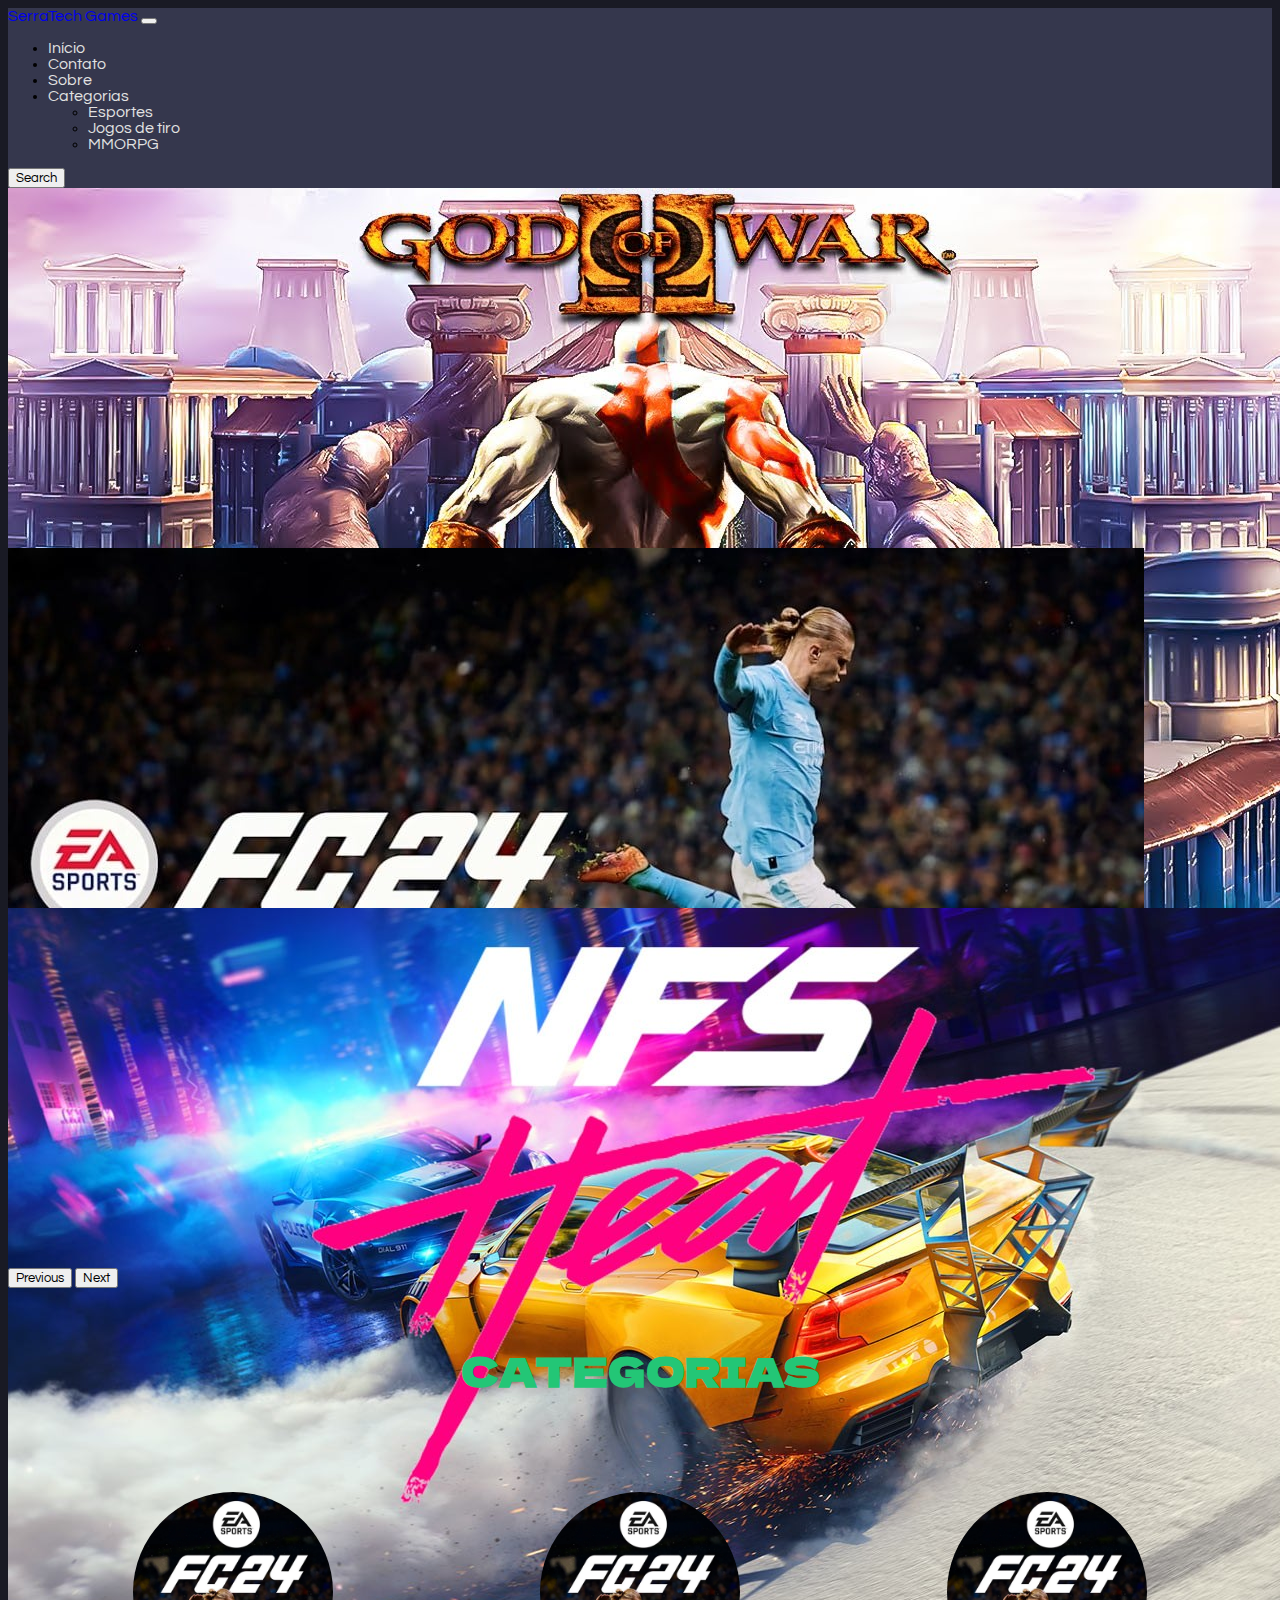
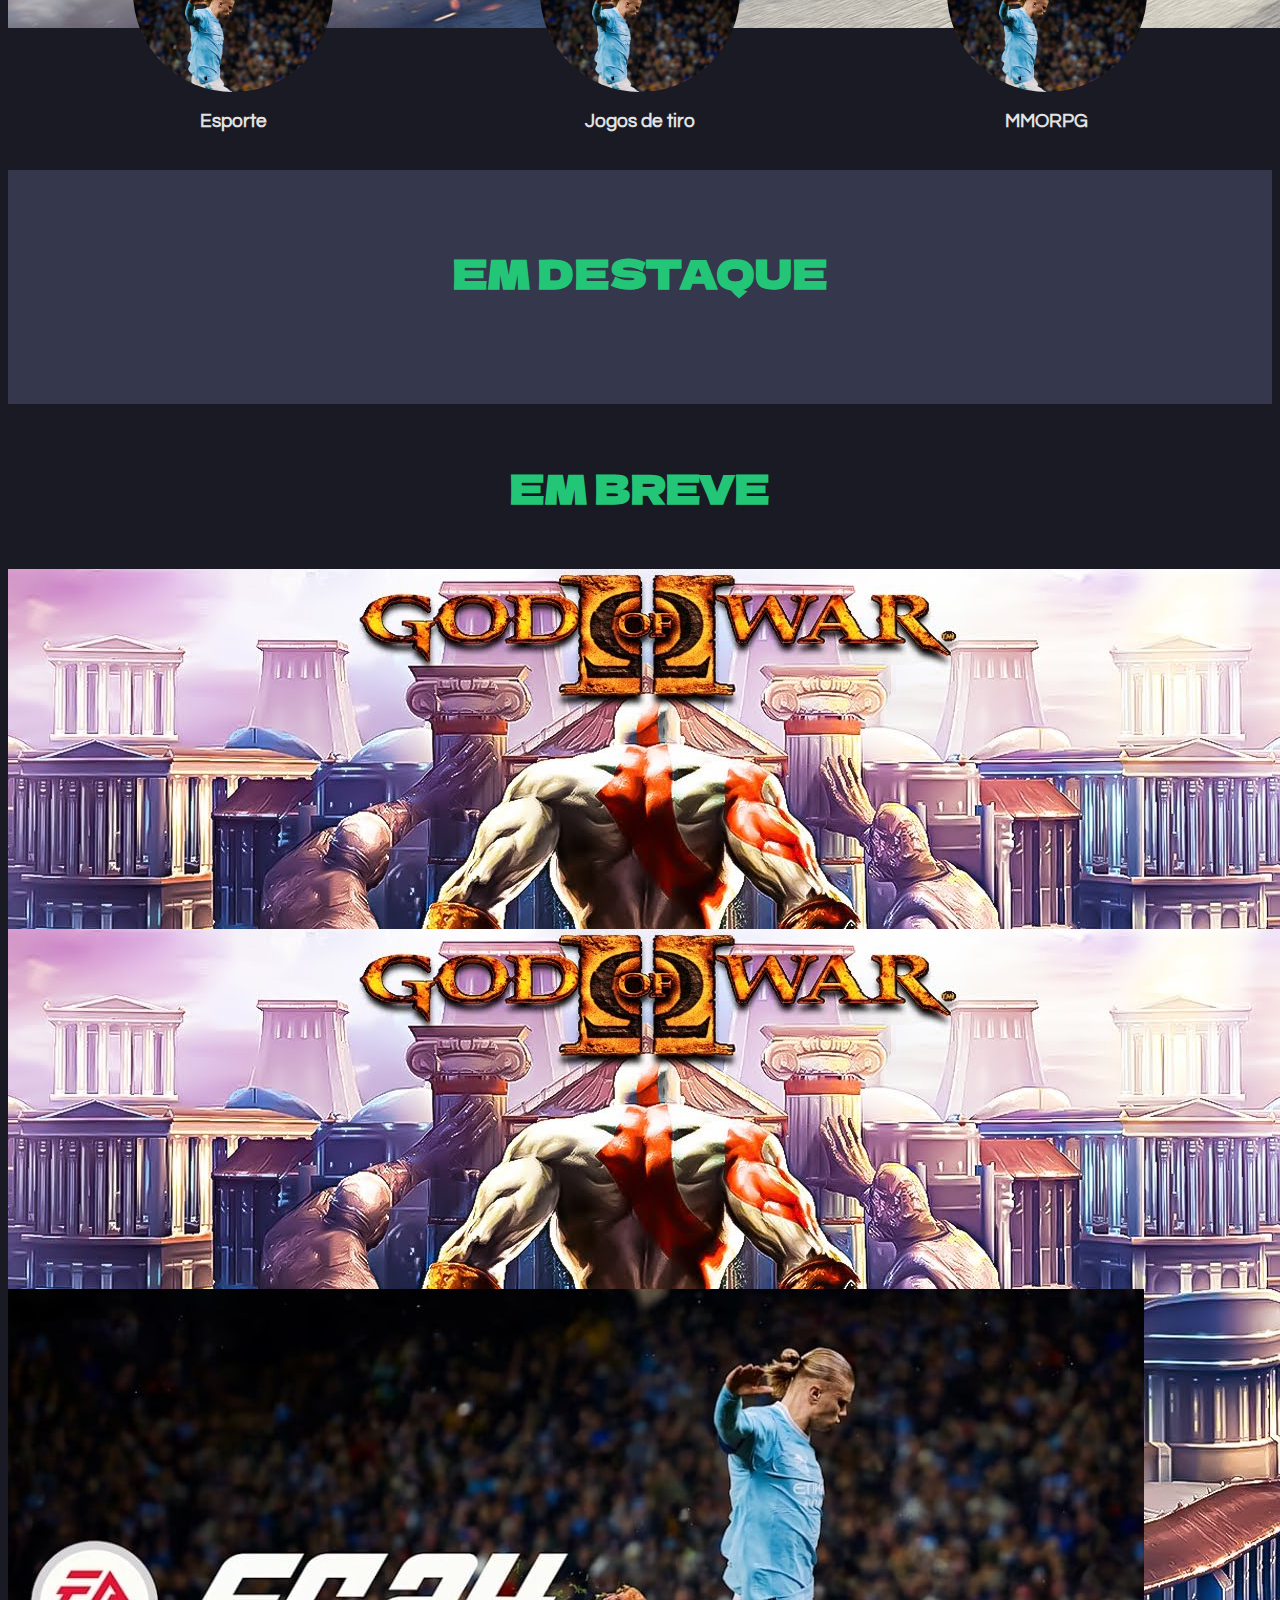
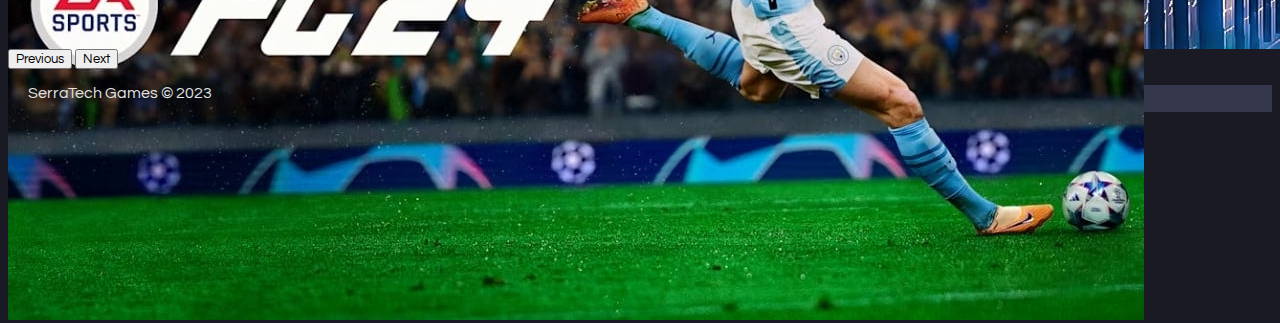
==== index.html @ 60a3d914 "fix: carousel página inicial funcionando" ====
<!DOCTYPE html>
<html lang="en">
  <head>
    <meta charset="utf-8" />
    <meta name="viewport" content="width=device-width, initial-scale=1" />
    <title>Jogo</title>
    <link
      href="https://cdn.jsdelivr.net/npm/bootstrap@5.3.2/dist/css/bootstrap.min.css"
      rel="stylesheet"
      integrity="sha384-T3c6CoIi6uLrA9TneNEoa7RxnatzjcDSCmG1MXxSR1GAsXEV/Dwwykc2MPK8M2HN"
      crossorigin="anonymous"
    />
    <link rel="preconnect" href="https://fonts.googleapis.com" />
    <link rel="preconnect" href="https://fonts.gstatic.com" crossorigin />
    <link
      href="https://fonts.googleapis.com/css2?family=Dela+Gothic+One&family=Questrial&display=swap"
      rel="stylesheet"
    />
    <link rel="stylesheet" href="css/style.css" />
  </head>
  <body>
    <nav class="navbar navbar-expand-lg">
      <div class="container-fluid">
        <a class="navbar-brand" href="index.html">SerraTech Games</a>
        <button
          class="navbar-toggler"
          type="button"
          data-bs-toggle="collapse"
          data-bs-target="#navbarSupportedContent"
          aria-controls="navbarSupportedContent"
          aria-expanded="false"
          aria-label="Toggle navigation"
        >
          <span class="navbar-toggler-icon"></span>
        </button>
        <div class="collapse navbar-collapse" id="navbarSupportedContent">
          <ul class="navbar-nav me-auto mb-2 mb-lg-0">
            <li class="nav-item">
              <a class="nav-link active" aria-current="page" href="index.html"
                >Início</a
              >
            </li>
            <li class="nav-item">
              <a class="nav-link" href="contato.html">Contato</a>
            </li>
            <li class="nav-item">
              <a class="nav-link" href="sobrenos.html">Sobre</a>
            </li>
            <li class="nav-item dropdown">
              <a
                class="nav-link dropdown-toggle"
                href="#"
                role="button"
                data-bs-toggle="dropdown"
                aria-expanded="false"
              >
                Categorias
              </a>
              <ul class="dropdown-menu">
                <li>
                  <a class="dropdown-item" href="esporte.html">Esportes</a>
                </li>
                <li>
                  <a class="dropdown-item" href="jogosdetiro.html"
                    >Jogos de tiro</a
                  >
                </li>
                <li><a class="dropdown-item" href="mmorpg.html">MMORPG</a></li>
              </ul>
            </li>
          </ul>
          <form class="d-flex">
            <button class="btn btn-outline-success" type="submit">
              Search
            </button>
          </form>
        </div>
      </div>
    </nav>

    <div id="carousel1" class="carousel slide">
      <div class="carousel-inner">
        <div class="carousel-item active">
          <img
            src="img/god-of-war-2-carrossel.jpg"
            class="d-block w-100"
            alt="..."
          />
        </div>
        <div class="carousel-item">
          <img src="img/fifa-carrossel.jpeg" class="d-block w-100" alt="..." />
        </div>
        <div class="carousel-item">
          <img src="img/nfs-carrossel.jpg" class="d-block w-100" alt="..." />
        </div>
      </div>
      <button
        class="carousel-control-prev"
        type="button"
        data-bs-target="#carousel1"
        data-bs-slide="prev"
      >
        <span class="carousel-control-prev-icon" aria-hidden="true"></span>
        <span class="visually-hidden">Previous</span>
      </button>
      <button
        class="carousel-control-next"
        type="button"
        data-bs-target="#carousel1"
        data-bs-slide="next"
      >
        <span class="carousel-control-next-icon" aria-hidden="true"></span>
        <span class="visually-hidden">Next</span>
      </button>
    </div>
    <section>
      <h2>Categorias</h2>
      <div id="categorias">
        <div class="categoria">
          <a href="esporte.html">
            <div class="img-categoria"></div>
            <h3>Esporte</h3>
          </a>
        </div>
        <div class="categoria">
          <a href="jogosdetiro.html">
            <div class="img-categoria"></div>
            <h3>Jogos de tiro</h3></a
          >
        </div>
        <div class="categoria">
          <a href="mmorpg.html">
            <div class="img-categoria"></div>
            <h3>MMORPG</h3></a
          >
        </div>
      </div>
    </section>
    <section id="destaques">
      <h2>Em destaque</h2>
      <div class="container text-center">
        <div class="row" id="destaques-container"></div>
      </div>
    </section>
    <section>
      <h2>Em breve</h2>
      <div id="carousel2" class="carousel slide">
        <div class="carousel-inner">
          <div class="carousel-item active">
            <img
              src="img/god-of-war-2-carrossel.jpg"
              class="d-block w-100"
              alt="..."
            />
          </div>
          <div class="carousel-item">
            <img
              src="img/god-of-war-2-carrossel.jpg"
              class="d-block w-100"
              alt="..."
            />
          </div>
          <div class="carousel-item">
            <img
              src="img/fifa-carrossel.jpeg"
              class="d-block w-100"
              alt="..."
            />
          </div>
        </div>
        <button
          class="carousel-control-prev"
          type="button"
          data-bs-target="#carousel2"
          data-bs-slide="prev"
        >
          <span class="carousel-control-prev-icon" aria-hidden="true"></span>
          <span class="visually-hidden">Previous</span>
        </button>
        <button
          class="carousel-control-next"
          type="button"
          data-bs-target="#carousel2"
          data-bs-slide="next"
        >
          <span class="carousel-control-next-icon" aria-hidden="true"></span>
          <span class="visually-hidden">Next</span>
        </button>
      </div>
    </section>
    <footer>
      <p>SerraTech Games © 2023</p>
    </footer>
    <script
      src="https://cdn.jsdelivr.net/npm/bootstrap@5.3.2/dist/js/bootstrap.bundle.min.js"
      integrity="sha384-C6RzsynM9kWDrMNeT87bh95OGNyZPhcTNXj1NW7RuBCsyN/o0jlpcV8Qyq46cDfL"
      crossorigin="anonymous"
    ></script>
    <script src="script.js"></script>
  </body>
</html>
---- css/style.css ----
:root {
  --cor1: #191a24;
  --cor2: #35374d;
  --cor3: #23c676;
  --cor4: #e2e2e2;
}

* {
  font-family: "Questrial", sans-serif;
}

a {
  text-decoration: none;
}

body {
  background-color: var(--cor1);
}

nav {
  background-color: var(--cor2);
}

#navbarSupportedContent ul li a {
  color: var(--cor4);
}

#navbarSupportedContent ul li a:hover {
  color: var(--cor3);
}

.dropdown-menu {
  background-color: var(--cor2);
}

.carousel-item {
  height: 40vh;
}

h2 {
  font-family: "Dela Gothic One", monospace;
  color: var(--cor3);
  text-align: center;
  font-size: 40px;
  padding: 20px;
  text-transform: uppercase;
}

#categorias {
  display: grid;
  grid-template-columns: repeat(
    auto-fit,
    minmax(300px, 1fr)
  ); /* Layout responsivo com Grid */
  gap: 20px;
  max-width: 1200px;
  margin: 0 auto;
  padding: 20px;
}

.categoria {
  text-align: center;
}

.categoria a {
  color: var(--cor4);
}

.img-categoria {
  width: 200px;
  height: 200px;
  border-radius: 50%;
  background-image: url(../img/fifa24.webp);
  background-size: cover;
  margin: 20px auto;
}

.image-container {
  width: 200px;
  height: 150px;
  overflow: hidden;
  display: flex;
  justify-content: center;
}

.image-container img {
  height: 100%;
}

#destaques {
  background-color: var(--cor2);
  padding: 20px 0 50px 0;
}

#destaques .container .row {
  display: flex;
  justify-content: center;
}

.game-container {
  background-color: var(--cor1);
  text-align: left;
  color: var(--cor4);
  max-width: min-content;
  margin: 20px;
  padding: 0;
  box-shadow: black 0 0 10px;
}

.game-container h3,
.game-container p {
  margin: 10px;
  font-size: 1em;
  color: var(--cor4);
  transition: ease 0.5s;
}

.game-container:hover.game-container p,
.game-container:hover.game-container h3 {
  color: var(--cor3);
}

footer {
  background-color: var(--cor2);
  color: var(--cor4);
  height: 3vh;
}

footer p {
  margin-left: 20px;
  text-align: left;
}
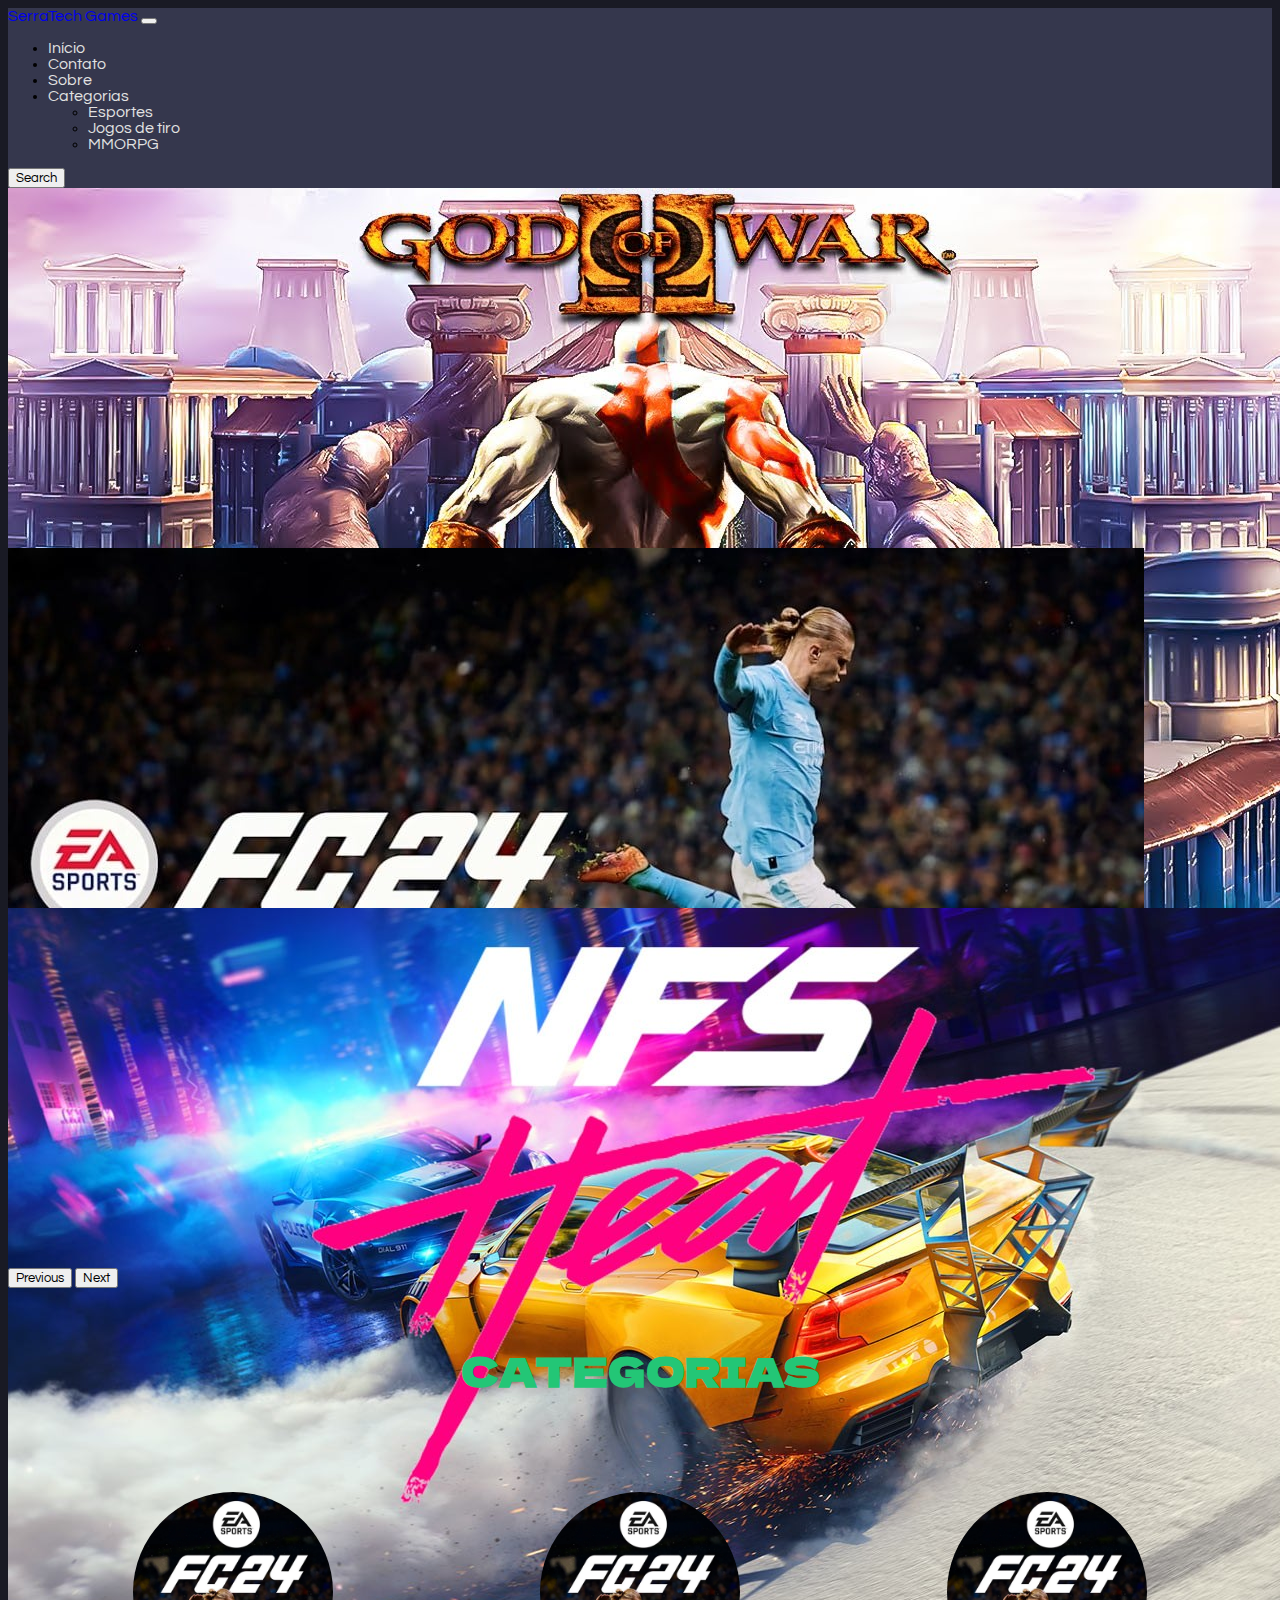
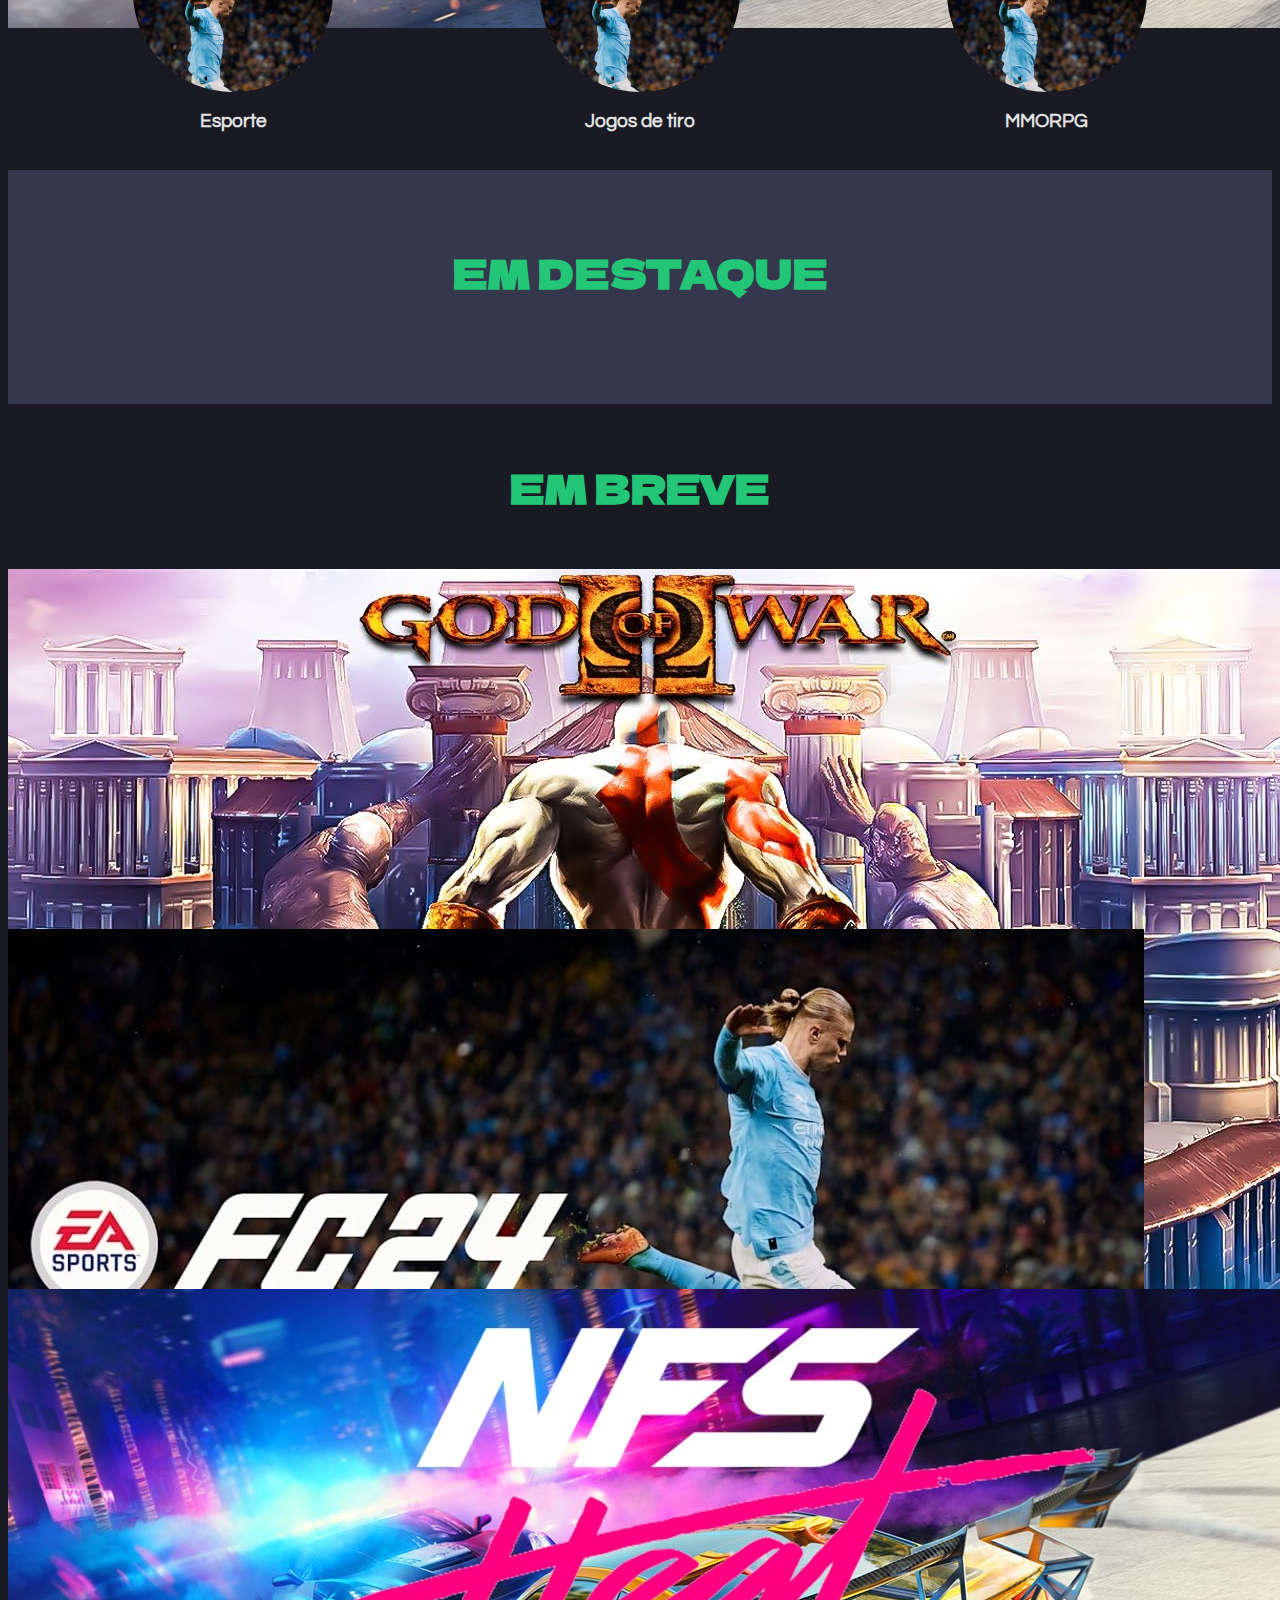
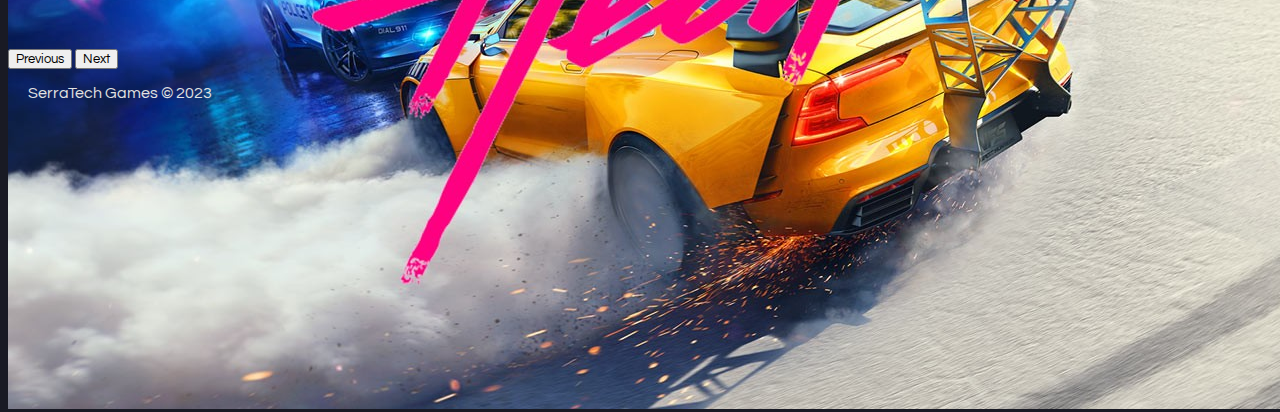
==== commit 36fbf31d: "Merge branch 'develop' of https://github.com/caiquelms/FrontEndGrupo4 into develop" ====
--- a/index.html
+++ b/index.html
@@ -154,18 +154,10 @@
             />
           </div>
           <div class="carousel-item">
-            <img
-              src="img/god-of-war-2-carrossel.jpg"
-              class="d-block w-100"
-              alt="..."
-            />
+            <img src="img/fifa-carrossel.jpeg" class="d-block w-100" alt="..." />
           </div>
           <div class="carousel-item">
-            <img
-              src="img/fifa-carrossel.jpeg"
-              class="d-block w-100"
-              alt="..."
-            />
+            <img src="img/nfs-carrossel.jpg" class="d-block w-100" alt="..." />
           </div>
         </div>
         <button
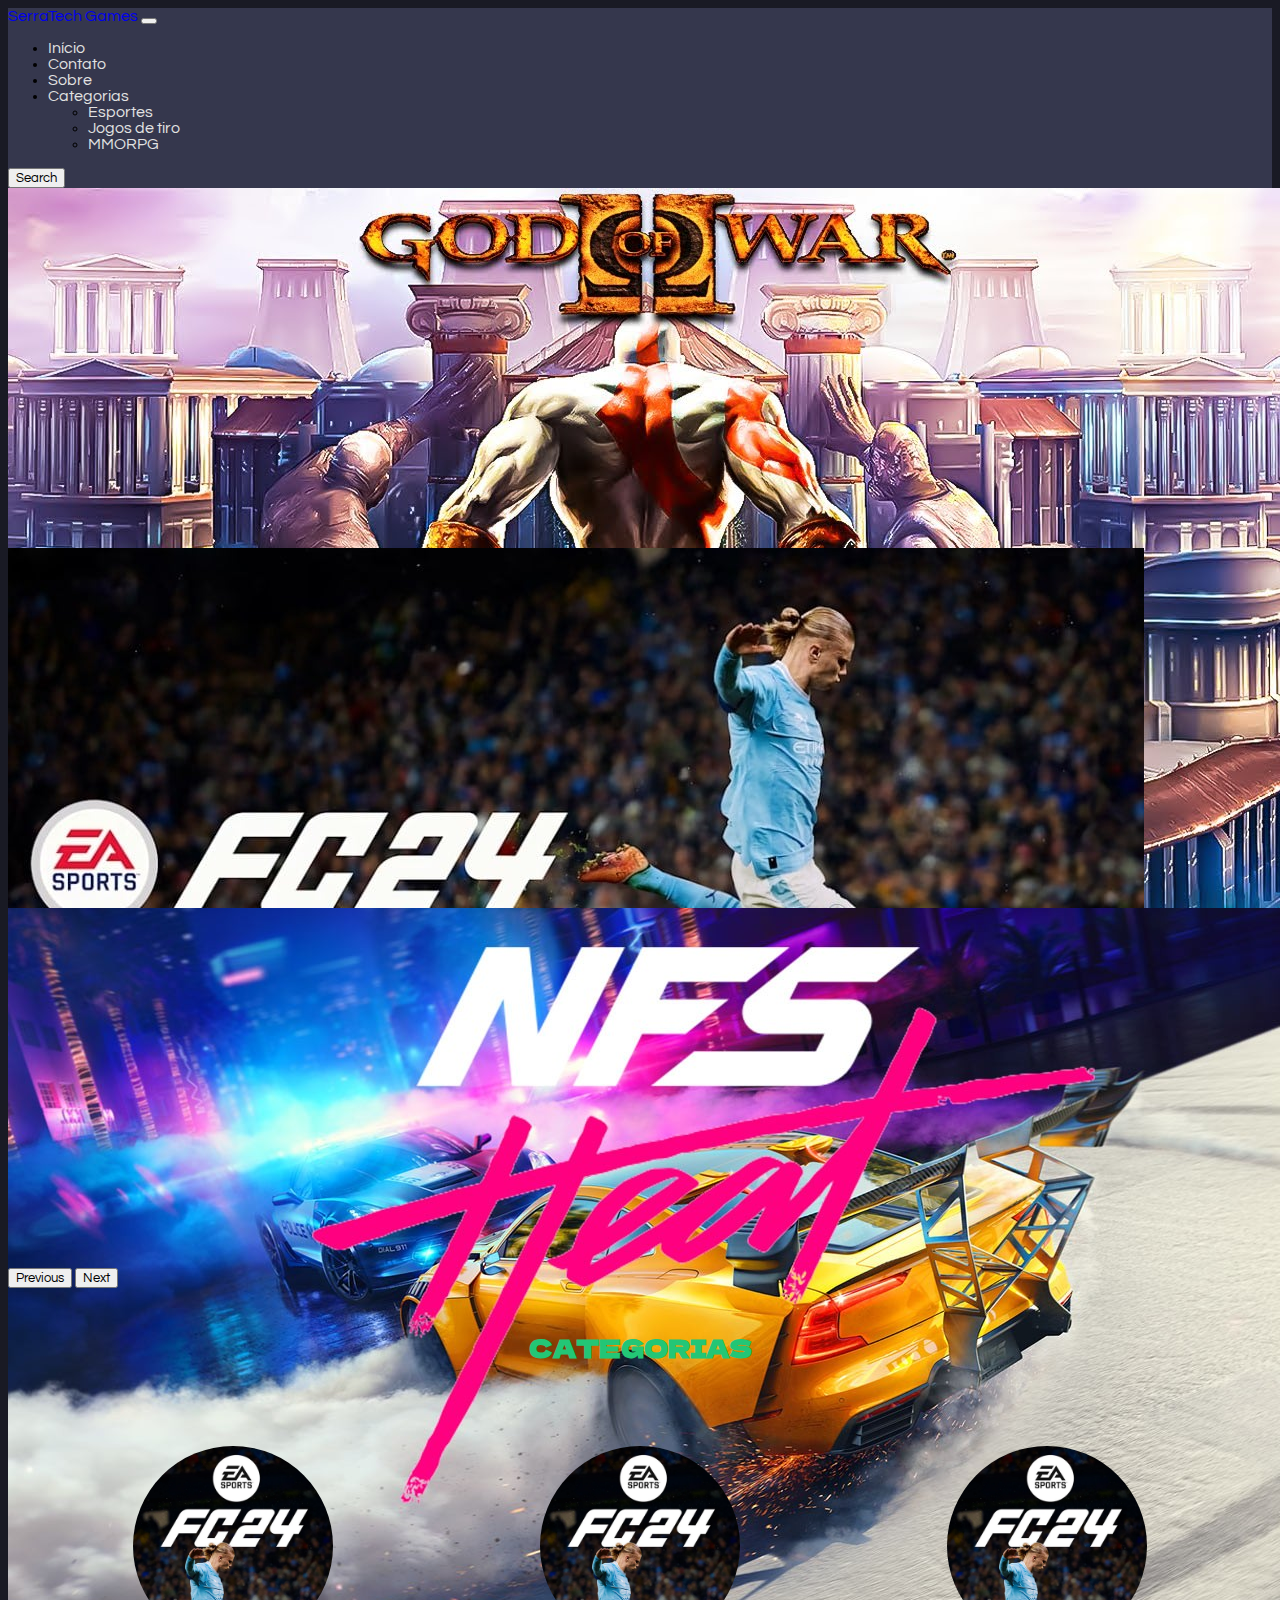
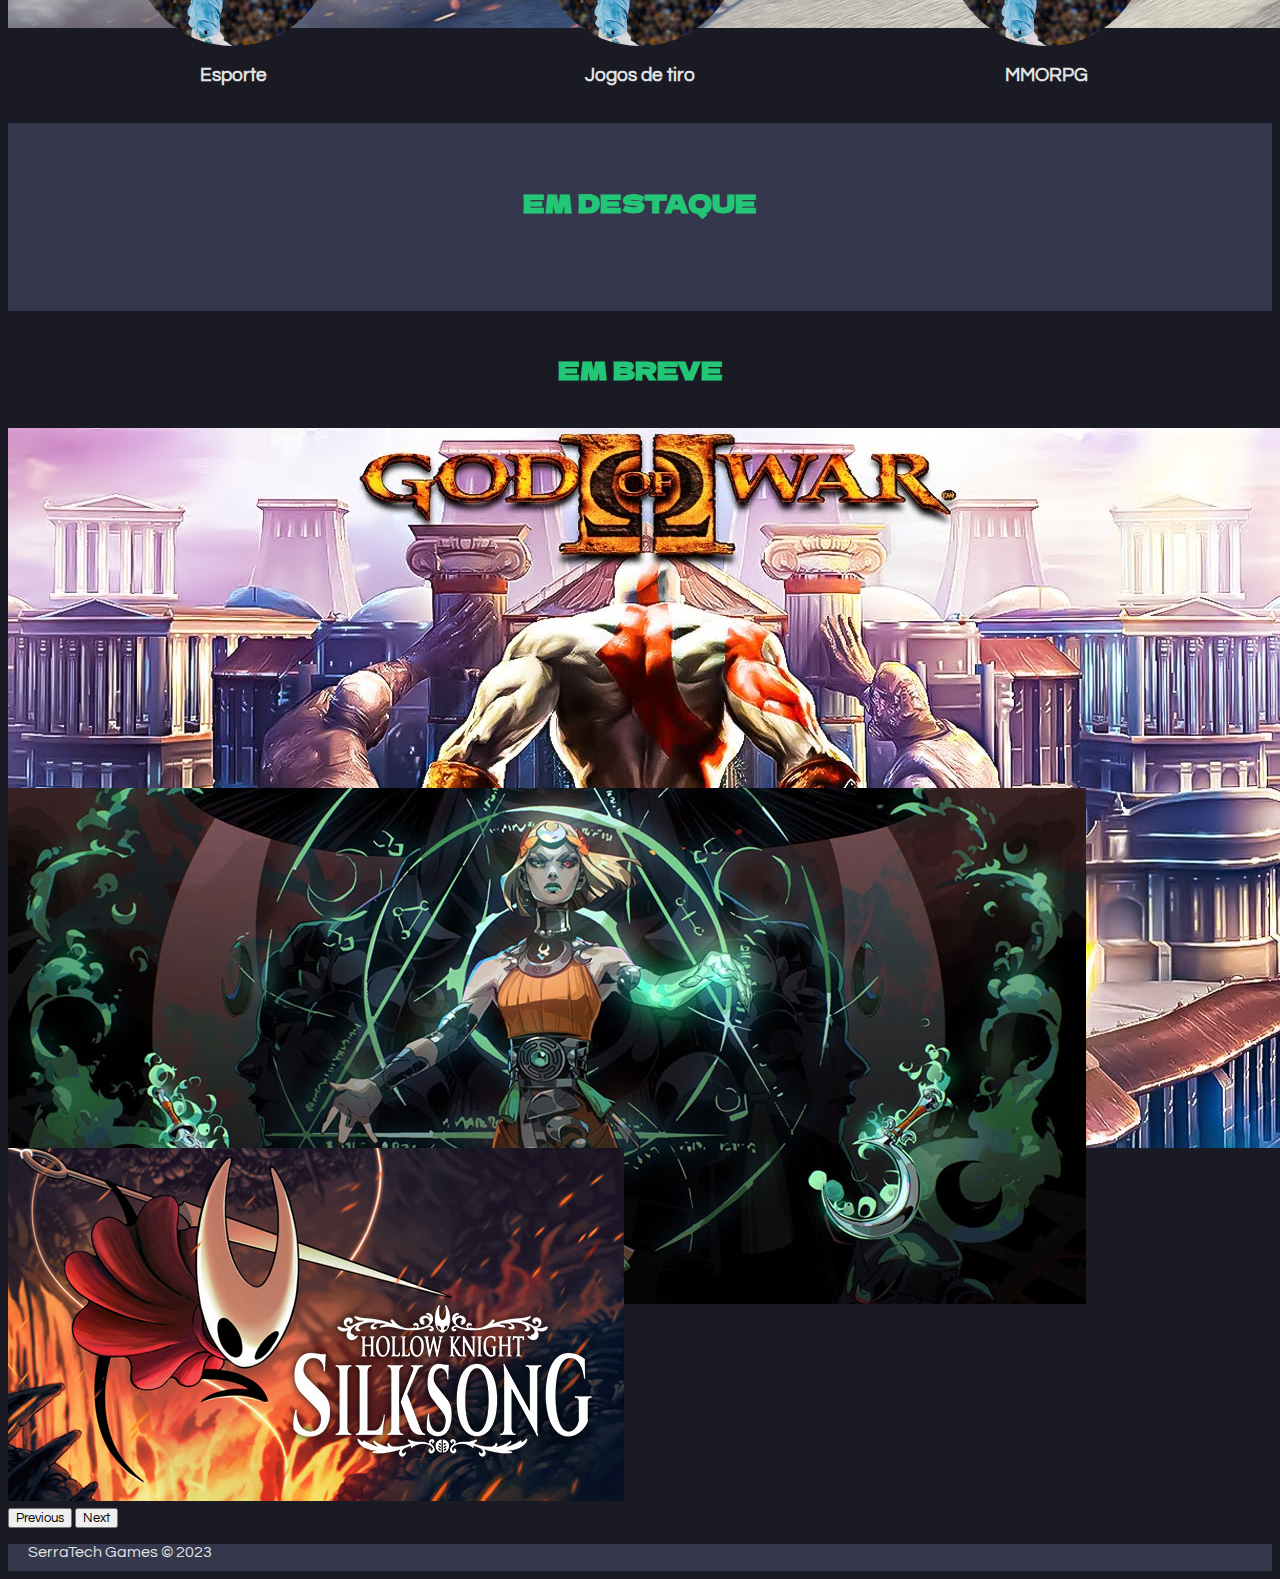
==== commit 7d2a911b: "Correções, organização do css e javascript categorias" ====
--- a/index.html
+++ b/index.html
@@ -17,6 +17,8 @@
       rel="stylesheet"
     />
     <link rel="stylesheet" href="css/style.css" />
+    <link rel="stylesheet" href="css/games.css">
+    <link rel="stylesheet" href="css/inicio.css" />
   </head>
   <body>
     <nav class="navbar navbar-expand-lg">
@@ -154,10 +156,10 @@
             />
           </div>
           <div class="carousel-item">
-            <img src="img/fifa-carrossel.jpeg" class="d-block w-100" alt="..." />
+            <img src="img/hades-2-banner.jpg" class="d-block w-100" alt="..." />
           </div>
           <div class="carousel-item">
-            <img src="img/nfs-carrossel.jpg" class="d-block w-100" alt="..." />
+            <img src="img/silksong-banner.jpg" class="d-block w-100" alt="..." />
           </div>
         </div>
         <button
--- a/css/style.css
+++ b/css/style.css
@@ -33,11 +33,7 @@
   background-color: var(--cor2);
 }
 
-.carousel-item {
-  height: 40vh;
-}
-
-h2 {
+h1 {
   font-family: "Dela Gothic One", monospace;
   color: var(--cor3);
   text-align: center;
@@ -46,78 +42,13 @@
   text-transform: uppercase;
 }
 
-#categorias {
-  display: grid;
-  grid-template-columns: repeat(
-    auto-fit,
-    minmax(300px, 1fr)
-  ); /* Layout responsivo com Grid */
-  gap: 20px;
-  max-width: 1200px;
-  margin: 0 auto;
+h2 {
+  font-family: "Dela Gothic One", monospace;
+  color: var(--cor3);
+  text-align: center;
+  font-size: 25px;
   padding: 20px;
-}
-
-.categoria {
-  text-align: center;
-}
-
-.categoria a {
-  color: var(--cor4);
-}
-
-.img-categoria {
-  width: 200px;
-  height: 200px;
-  border-radius: 50%;
-  background-image: url(../img/fifa24.webp);
-  background-size: cover;
-  margin: 20px auto;
-}
-
-.image-container {
-  width: 200px;
-  height: 150px;
-  overflow: hidden;
-  display: flex;
-  justify-content: center;
-}
-
-.image-container img {
-  height: 100%;
-}
-
-#destaques {
-  background-color: var(--cor2);
-  padding: 20px 0 50px 0;
-}
-
-#destaques .container .row {
-  display: flex;
-  justify-content: center;
-}
-
-.game-container {
-  background-color: var(--cor1);
-  text-align: left;
-  color: var(--cor4);
-  max-width: min-content;
-  margin: 20px;
-  padding: 0;
-  box-shadow: black 0 0 10px;
-}
-
-.game-container h3,
-.game-container p {
-  margin: 10px;
-  font-size: 1em;
-  color: var(--cor4);
-  transition: ease 0.5s;
-}
-
-.game-container:hover.game-container p,
-.game-container:hover.game-container h3 {
-  color: var(--cor3);
+  text-transform: uppercase;
 }
 
 footer {
--- a/css/games.css
+++ b/css/games.css
@@ -0,0 +1,52 @@
+:root {
+    --cor1: #191a24;
+    --cor2: #35374d;
+    --cor3: #23c676;
+    --cor4: #e2e2e2;
+  }
+  
+.image-container {
+    width: 200px;
+    height: 150px;
+    overflow: hidden;
+    display: flex;
+    justify-content: center;
+    align-items: center;
+  }
+  
+  .image-container img {
+    transition: ease .5s;
+    height: 100%;
+  }
+  
+  .row {
+    display: flex;
+    justify-content: center;
+  }
+  
+  .game-container {
+    background-color: var(--cor1);
+    text-align: left;
+    color: var(--cor4);
+    max-width: min-content;
+    margin: 20px;
+    padding: 0;
+    box-shadow: black 0 0 10px;
+  }
+  
+  .game-container h3,
+  .game-container p {
+    margin: 10px;
+    font-size: 1em;
+    color: var(--cor4);
+    transition: ease 0.5s;
+  }
+  
+  .game-container:hover.game-container p,
+  .game-container:hover.game-container h3 {
+    color: var(--cor3);
+  }
+
+  .image-container:hover img{
+    height: 120%;
+  }--- a/css/inicio.css
+++ b/css/inicio.css
@@ -0,0 +1,44 @@
+:root {
+  --cor1: #191a24;
+  --cor2: #35374d;
+  --cor3: #23c676;
+  --cor4: #e2e2e2;
+}
+
+.carousel-item {
+  height: 40vh;
+}
+
+#categorias {
+  display: grid;
+  grid-template-columns: repeat(
+    auto-fit,
+    minmax(300px, 1fr)
+  ); /* Layout responsivo com Grid */
+  gap: 20px;
+  max-width: 1200px;
+  margin: 0 auto;
+  padding: 20px;
+}
+
+.categoria {
+  text-align: center;
+}
+
+.categoria a {
+  color: var(--cor4);
+}
+
+.img-categoria {
+  width: 200px;
+  height: 200px;
+  border-radius: 50%;
+  background-image: url(../img/fifa24.webp);
+  background-size: cover;
+  margin: 20px auto;
+}
+
+#destaques {
+  background-color: var(--cor2);
+  padding: 20px 0 50px 0;
+}
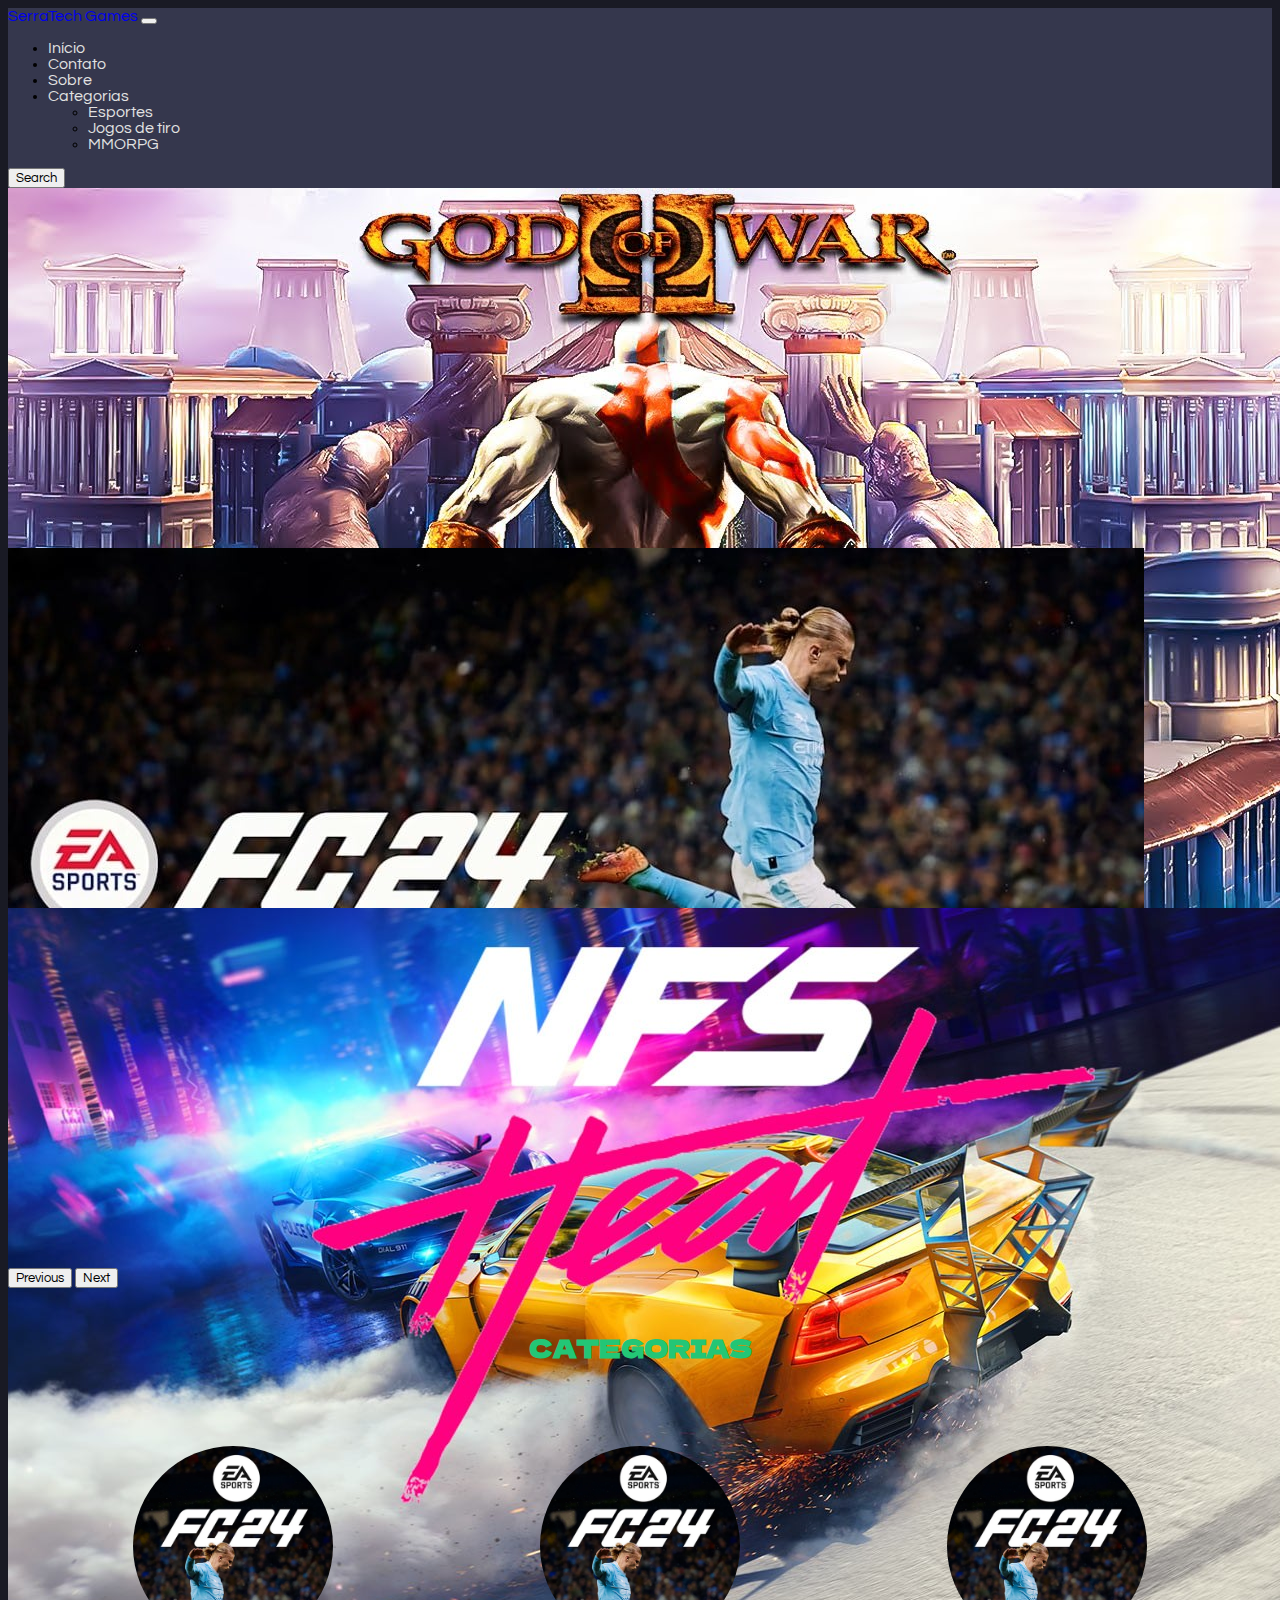
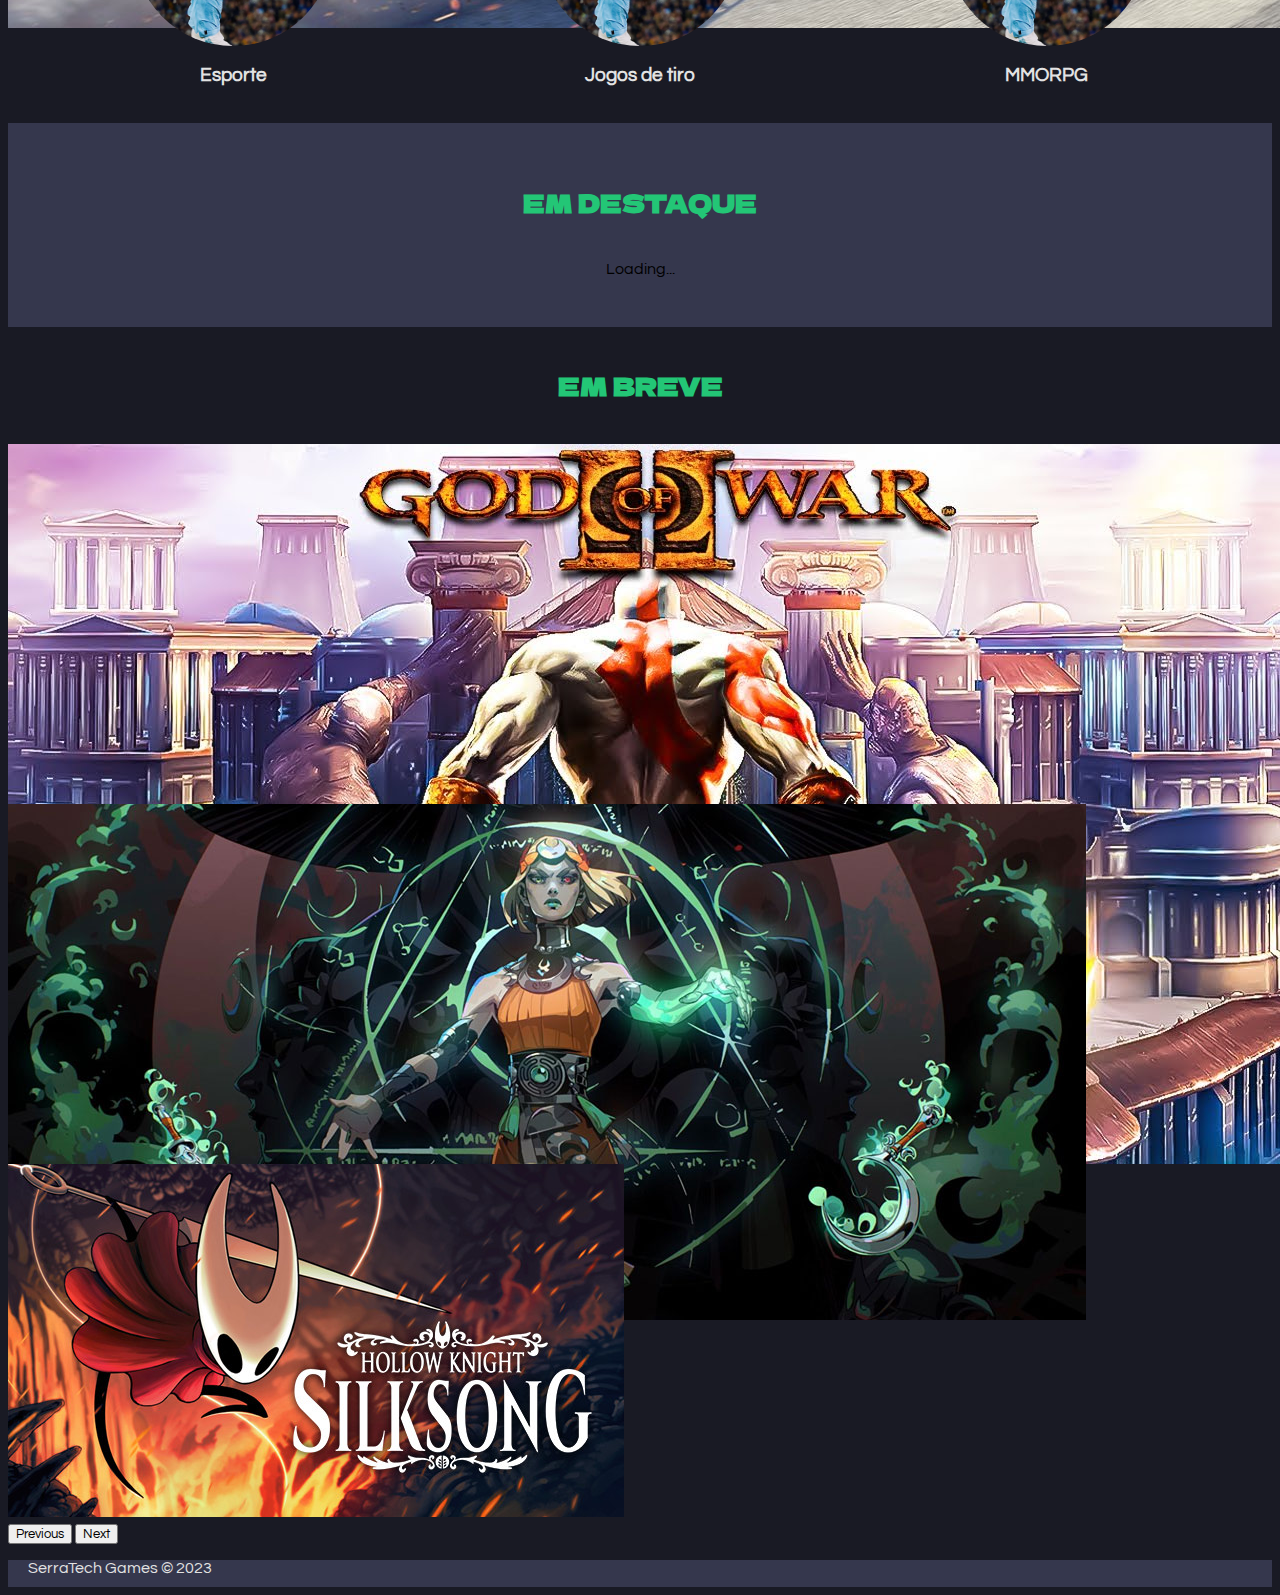
==== commit b7b63541: "loading" ====
--- a/index.html
+++ b/index.html
@@ -117,7 +117,7 @@
     </div>
     <section>
       <h2>Categorias</h2>
-      <div id="categorias">
+      <div class="row" id="categorias">
         <div class="categoria">
           <a href="esporte.html">
             <div class="img-categoria"></div>
@@ -141,7 +141,11 @@
     <section id="destaques">
       <h2>Em destaque</h2>
       <div class="container text-center">
-        <div class="row" id="destaques-container"></div>
+        <div class="row" id="destaques-container">
+          <div class="spinner-border text-success" role="status">
+            <span class="visually-hidden">Loading...</span>
+          </div>
+        </div>
       </div>
     </section>
     <section>
@@ -182,6 +186,7 @@
         </button>
       </div>
     </section>
+    
     <footer>
       <p>SerraTech Games © 2023</p>
     </footer>
--- a/css/style.css
+++ b/css/style.css
@@ -61,3 +61,7 @@
   margin-left: 20px;
   text-align: left;
 }
+
+#categoria, .container1{
+  min-height: 91vh;
+}
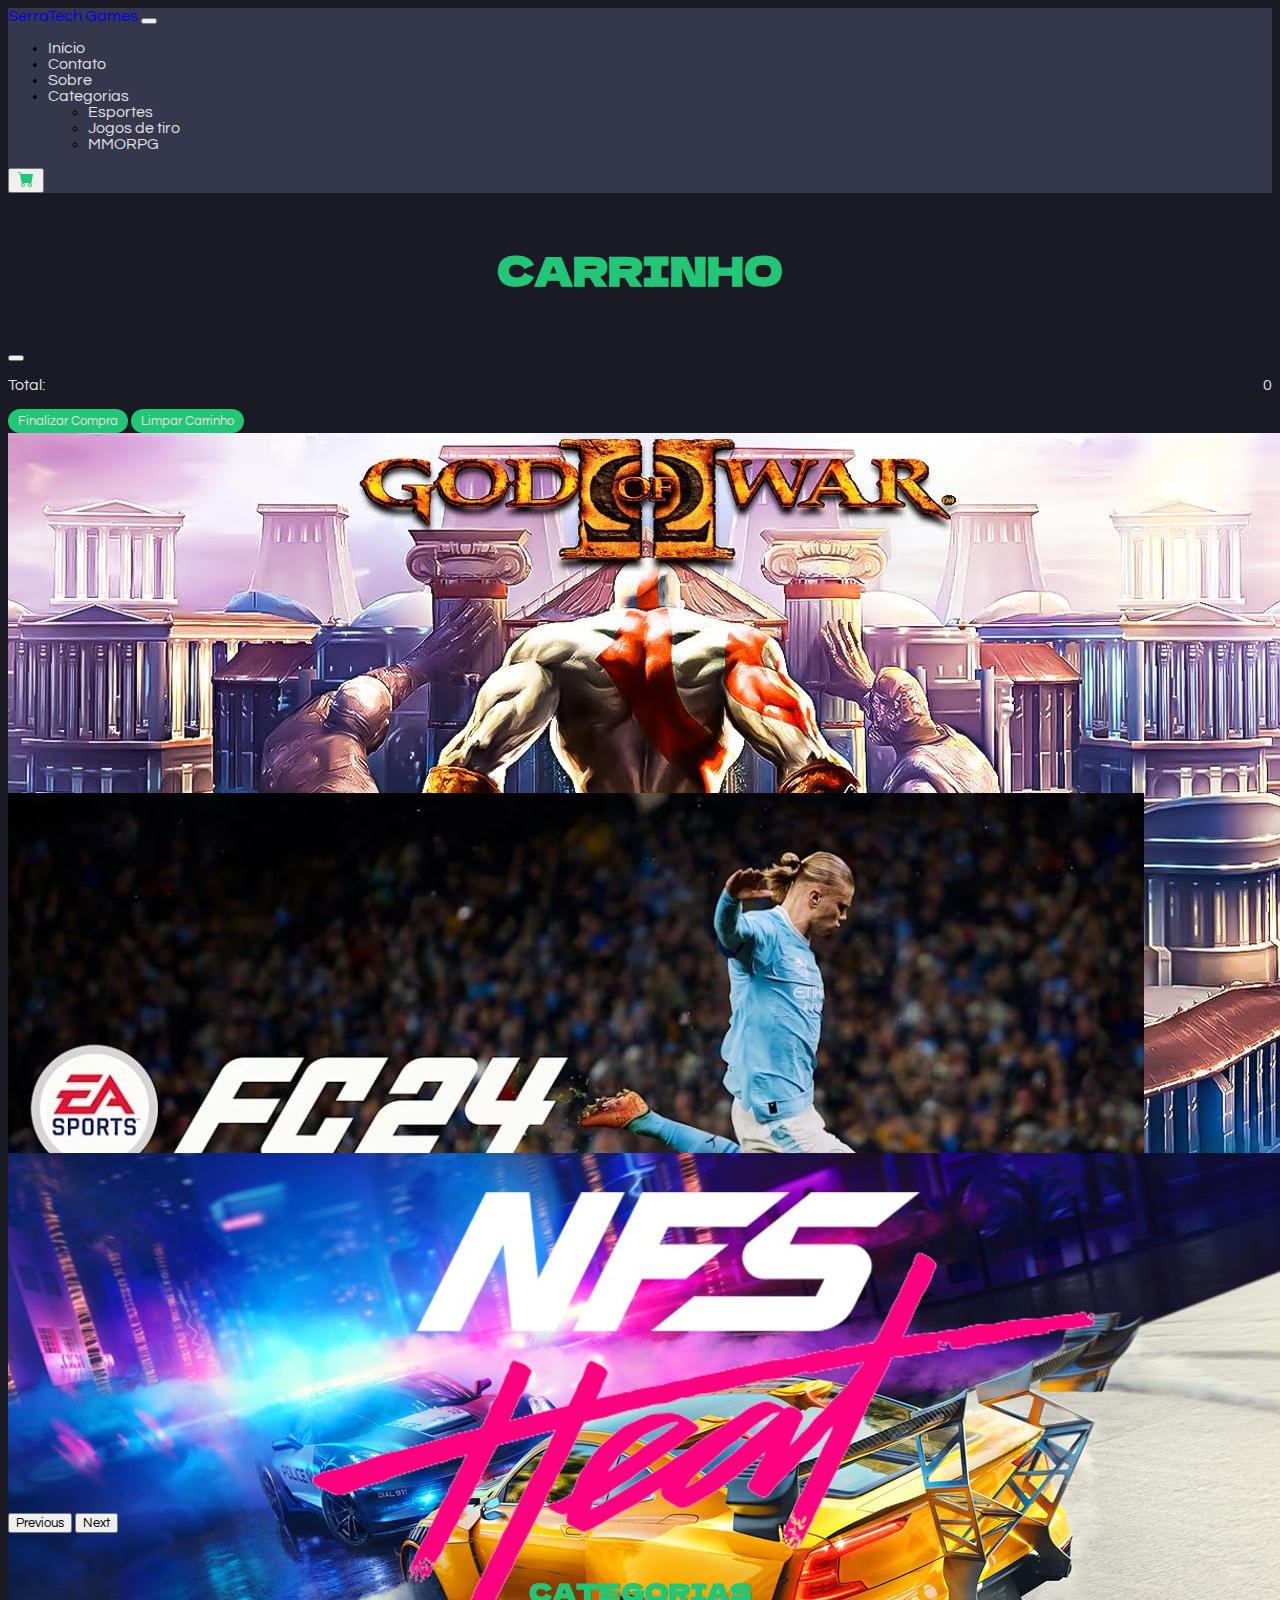
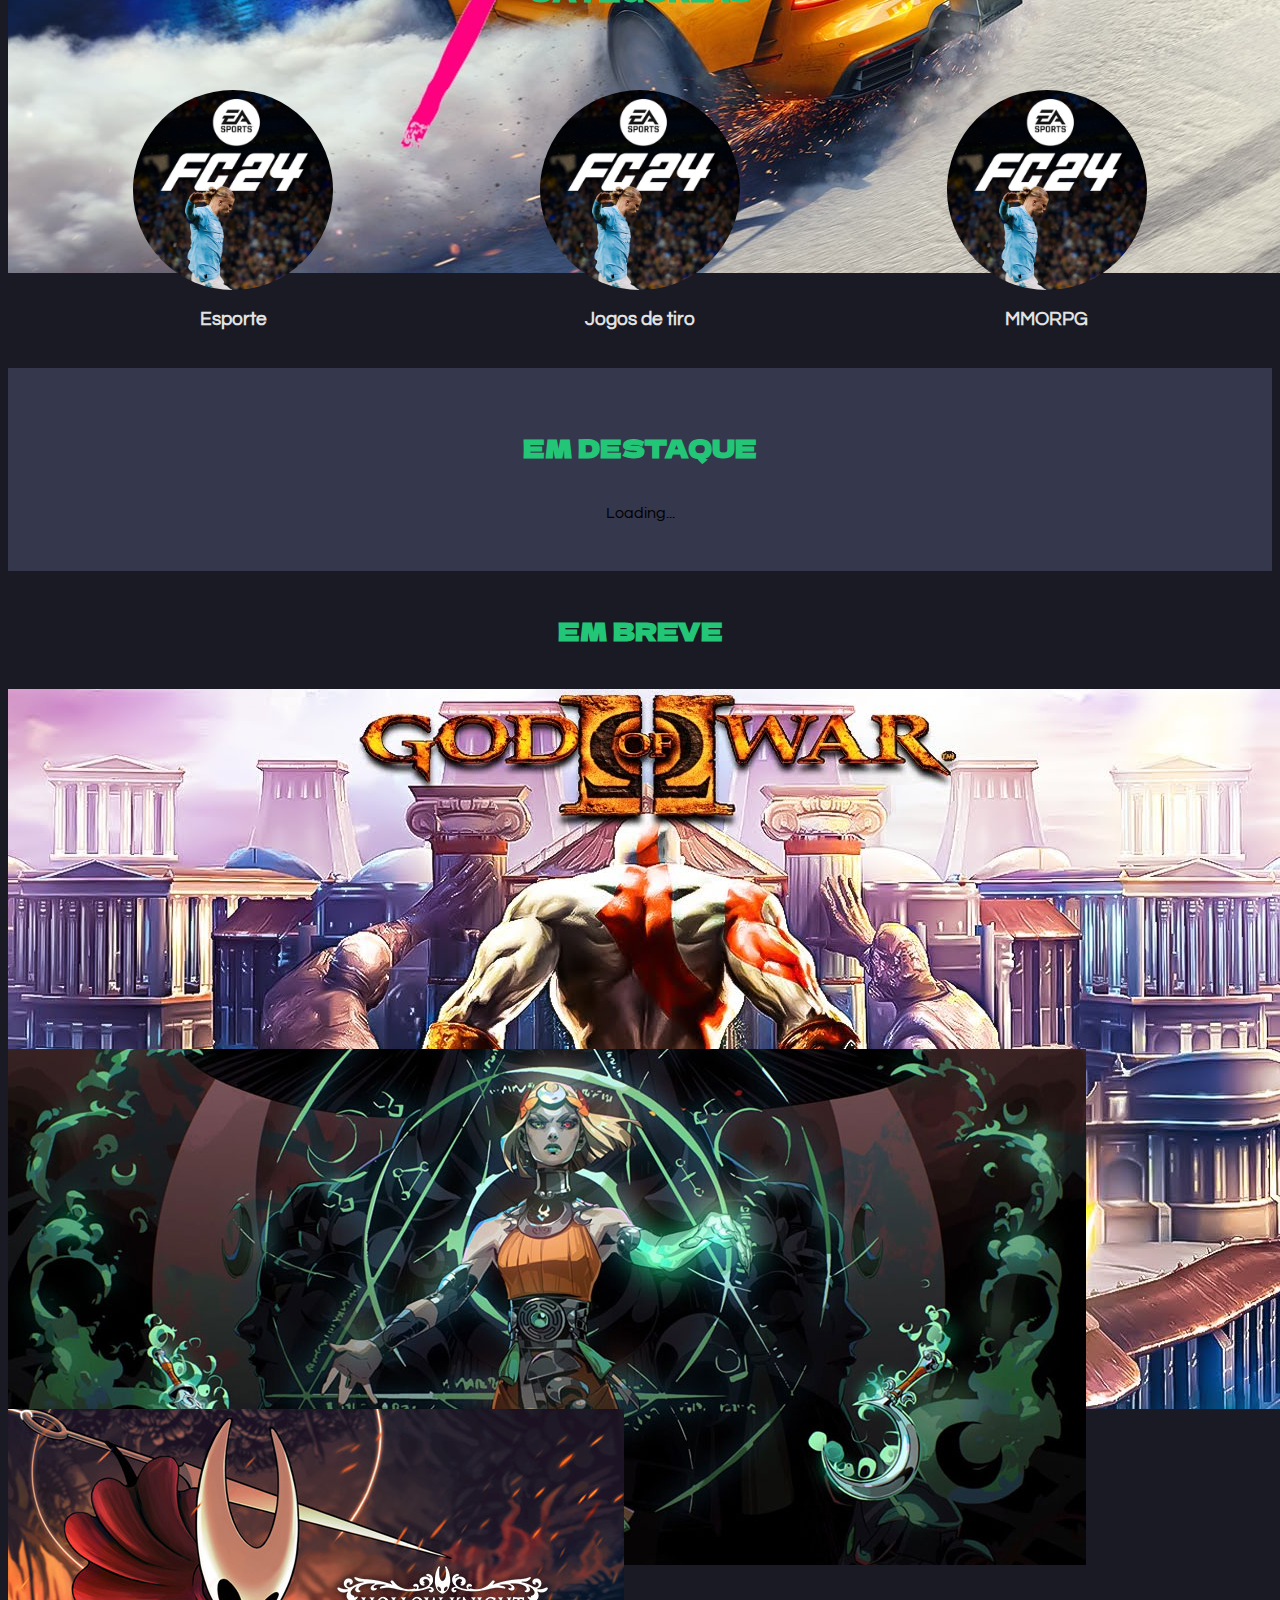
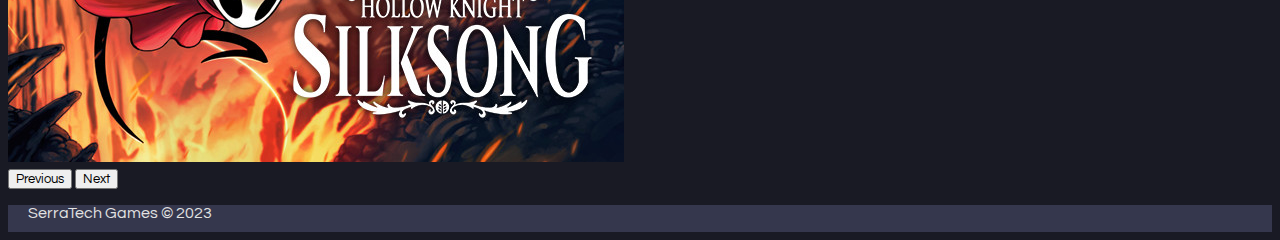
==== commit 20a6e588: "carrinho de compras" ====
--- a/index.html
+++ b/index.html
@@ -17,7 +17,7 @@
       rel="stylesheet"
     />
     <link rel="stylesheet" href="css/style.css" />
-    <link rel="stylesheet" href="css/games.css">
+    <link rel="stylesheet" href="css/games.css" />
     <link rel="stylesheet" href="css/inicio.css" />
   </head>
   <body>
@@ -72,14 +72,43 @@
             </li>
           </ul>
           <form class="d-flex">
-            <button class="btn btn-outline-success" type="submit">
-              Search
+            <button
+              type="button"
+              class="btn --bs-success"
+              data-bs-toggle="modal"
+              data-bs-target="#staticBackdrop"
+            >
+              <img src="img/cart-fill.svg" alt="">
             </button>
           </form>
         </div>
       </div>
     </nav>
-
+    <div
+      class="modal fade"
+      id="staticBackdrop"
+      data-bs-backdrop="static"
+      data-bs-keyboard="false"
+      tabindex="-1"
+      aria-labelledby="staticBackdropLabel"
+      aria-hidden="true"
+    >
+      <div class="modal-dialog modal-dialog-scrollable">
+        <div class="modal-content">
+          <div class="modal-header">
+            <h1 class="modal-title fs-5" id="staticBackdropLabel">Carrinho</h1>
+            <button
+              type="button"
+              class="btn-close"
+              data-bs-dismiss="modal"
+              aria-label="Close"
+            ></button>
+          </div>
+          <div class="modal-body"></div>
+          <div class="modal-footer"></div>
+        </div>
+      </div>
+    </div>
     <div id="carousel1" class="carousel slide">
       <div class="carousel-inner">
         <div class="carousel-item active">
@@ -163,7 +192,11 @@
             <img src="img/hades-2-banner.jpg" class="d-block w-100" alt="..." />
           </div>
           <div class="carousel-item">
-            <img src="img/silksong-banner.jpg" class="d-block w-100" alt="..." />
+            <img
+              src="img/silksong-banner.jpg"
+              class="d-block w-100"
+              alt="..."
+            />
           </div>
         </div>
         <button
@@ -186,7 +219,7 @@
         </button>
       </div>
     </section>
-    
+
     <footer>
       <p>SerraTech Games © 2023</p>
     </footer>
@@ -196,5 +229,6 @@
       crossorigin="anonymous"
     ></script>
     <script src="script.js"></script>
+    <script src="carrinho.js"></script>
   </body>
 </html>
--- a/css/style.css
+++ b/css/style.css
@@ -65,3 +65,25 @@
 #categoria, .container1{
   min-height: 91vh;
 }
+
+.item-carrinho{
+  display: flex;
+  justify-content: space-between;
+}
+
+.modal-footer{
+  display: block;
+}
+
+.modal-footer button{
+  background-color: var(--cor3);
+  border-radius: 20px;
+  padding: 5px 10px;
+  color: var(--cor4);
+  border: none;
+}
+
+.modal-content{
+  background-color: var(--cor1);
+  color: var(--cor4);
+}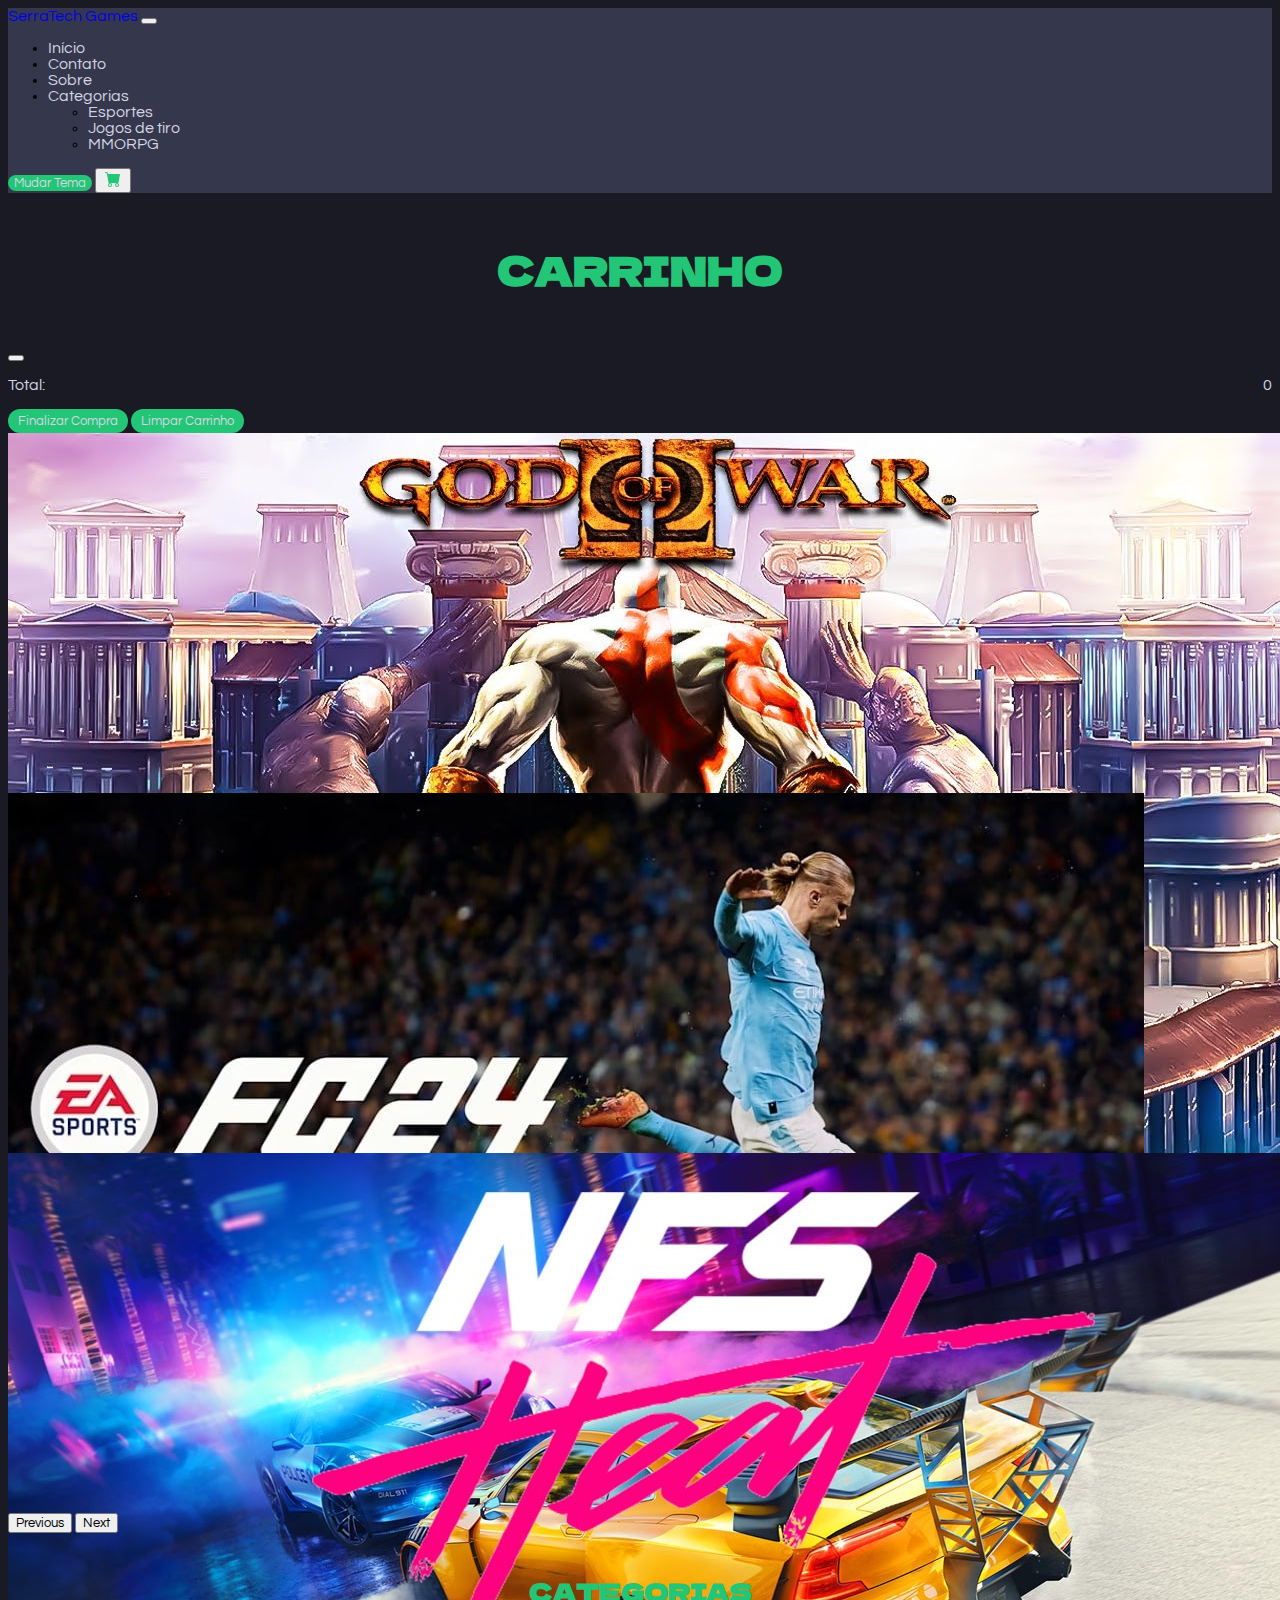
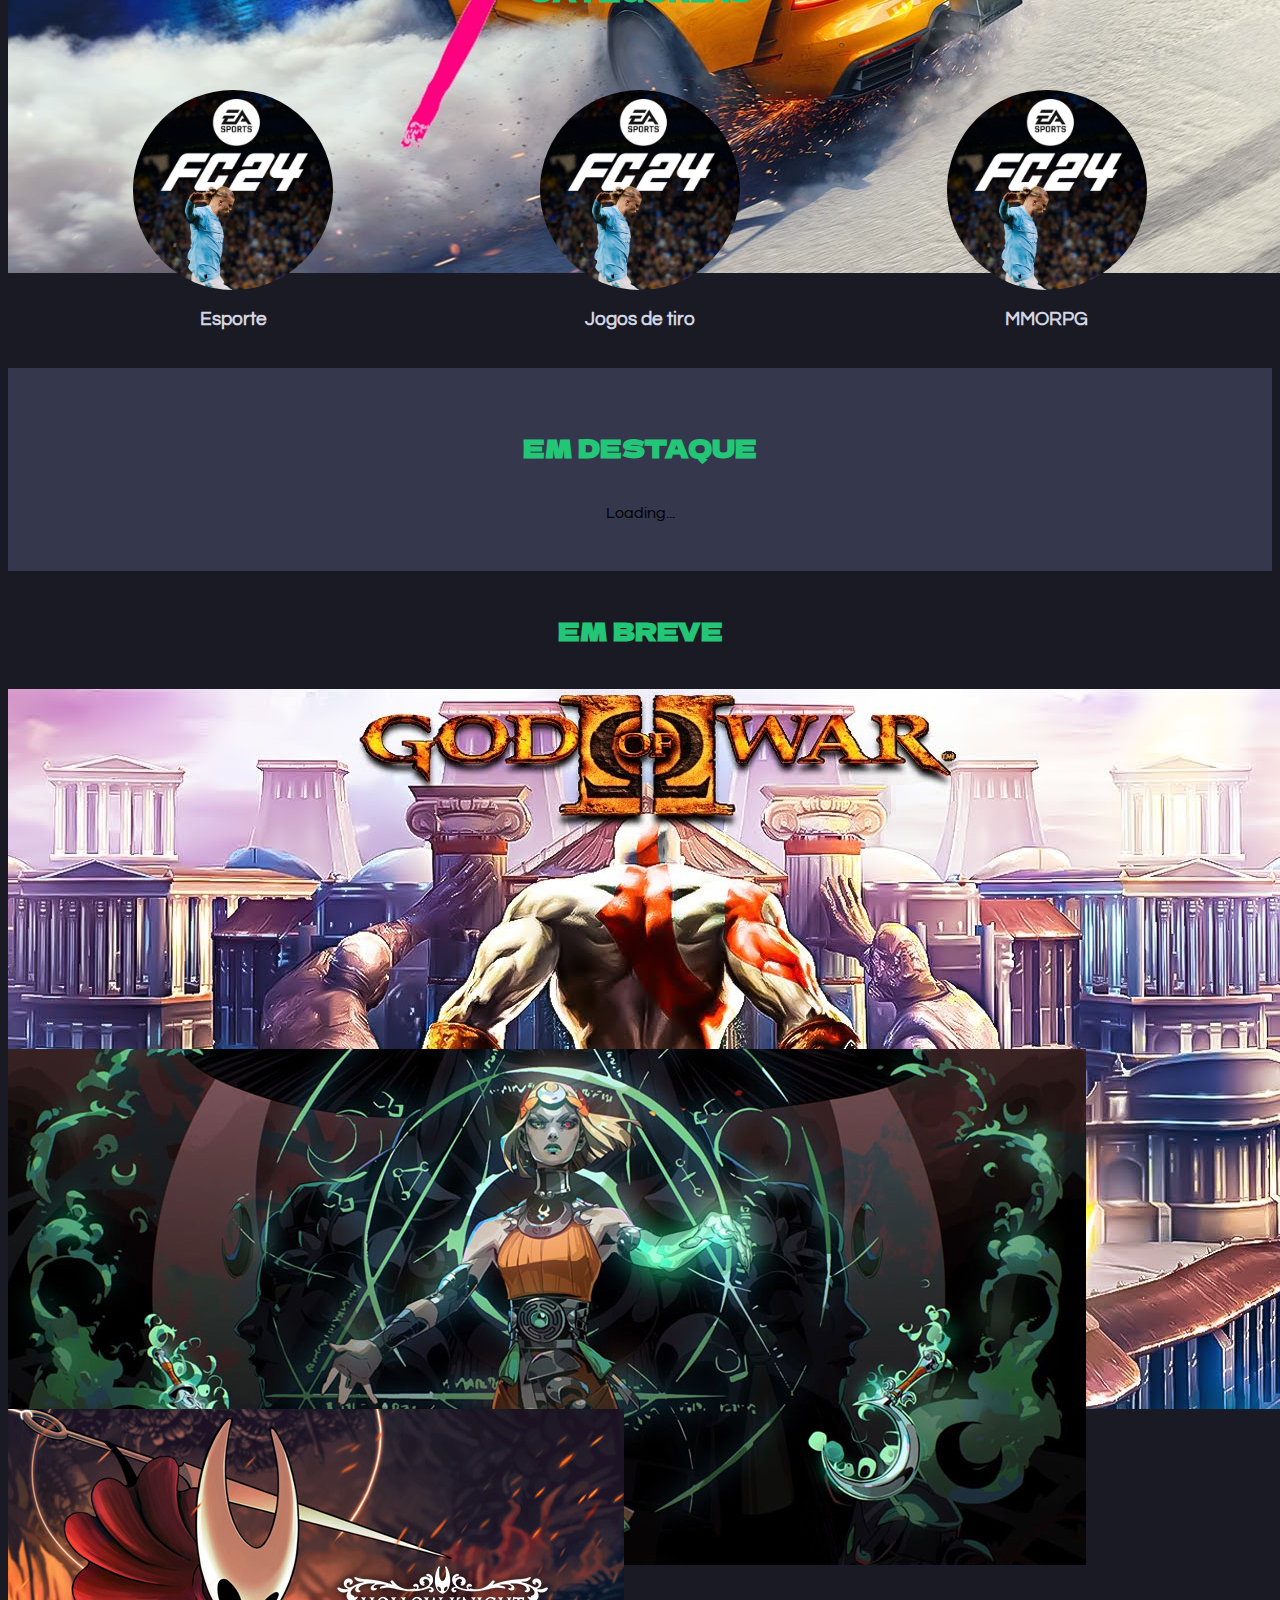
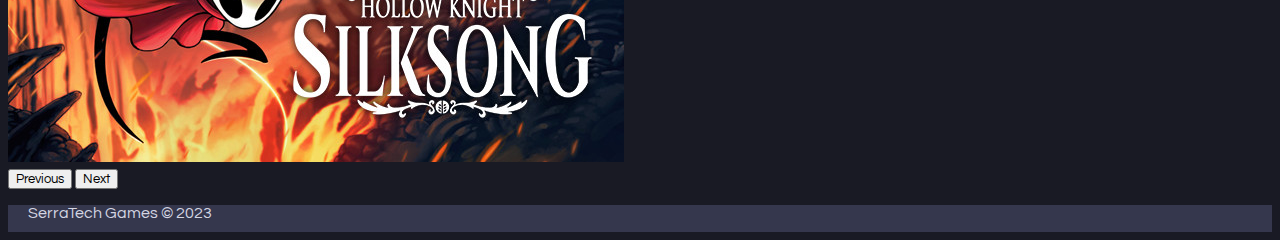
==== commit f53b3c04: "botão light/dark mode" ====
--- a/index.html
+++ b/index.html
@@ -71,7 +71,8 @@
               </ul>
             </li>
           </ul>
-          <form class="d-flex">
+          <div class="d-flex">
+            <button id="btn-tema" onclick="toggleTheme()">Mudar Tema</button>
             <button
               type="button"
               class="btn --bs-success"
@@ -80,7 +81,7 @@
             >
               <img src="img/cart-fill.svg" alt="">
             </button>
-          </form>
+          </div>
         </div>
       </div>
     </nav>
--- a/css/style.css
+++ b/css/style.css
@@ -2,7 +2,7 @@
   --cor1: #191a24;
   --cor2: #35374d;
   --cor3: #23c676;
-  --cor4: #e2e2e2;
+  --cor4: #ededf1;
 }
 
 * {
@@ -86,4 +86,11 @@
 .modal-content{
   background-color: var(--cor1);
   color: var(--cor4);
+}
+
+#btn-tema{
+  background-color: var(--cor3);
+  border-radius: 20px;
+  border: none;
+  color: var(--cor4);
 }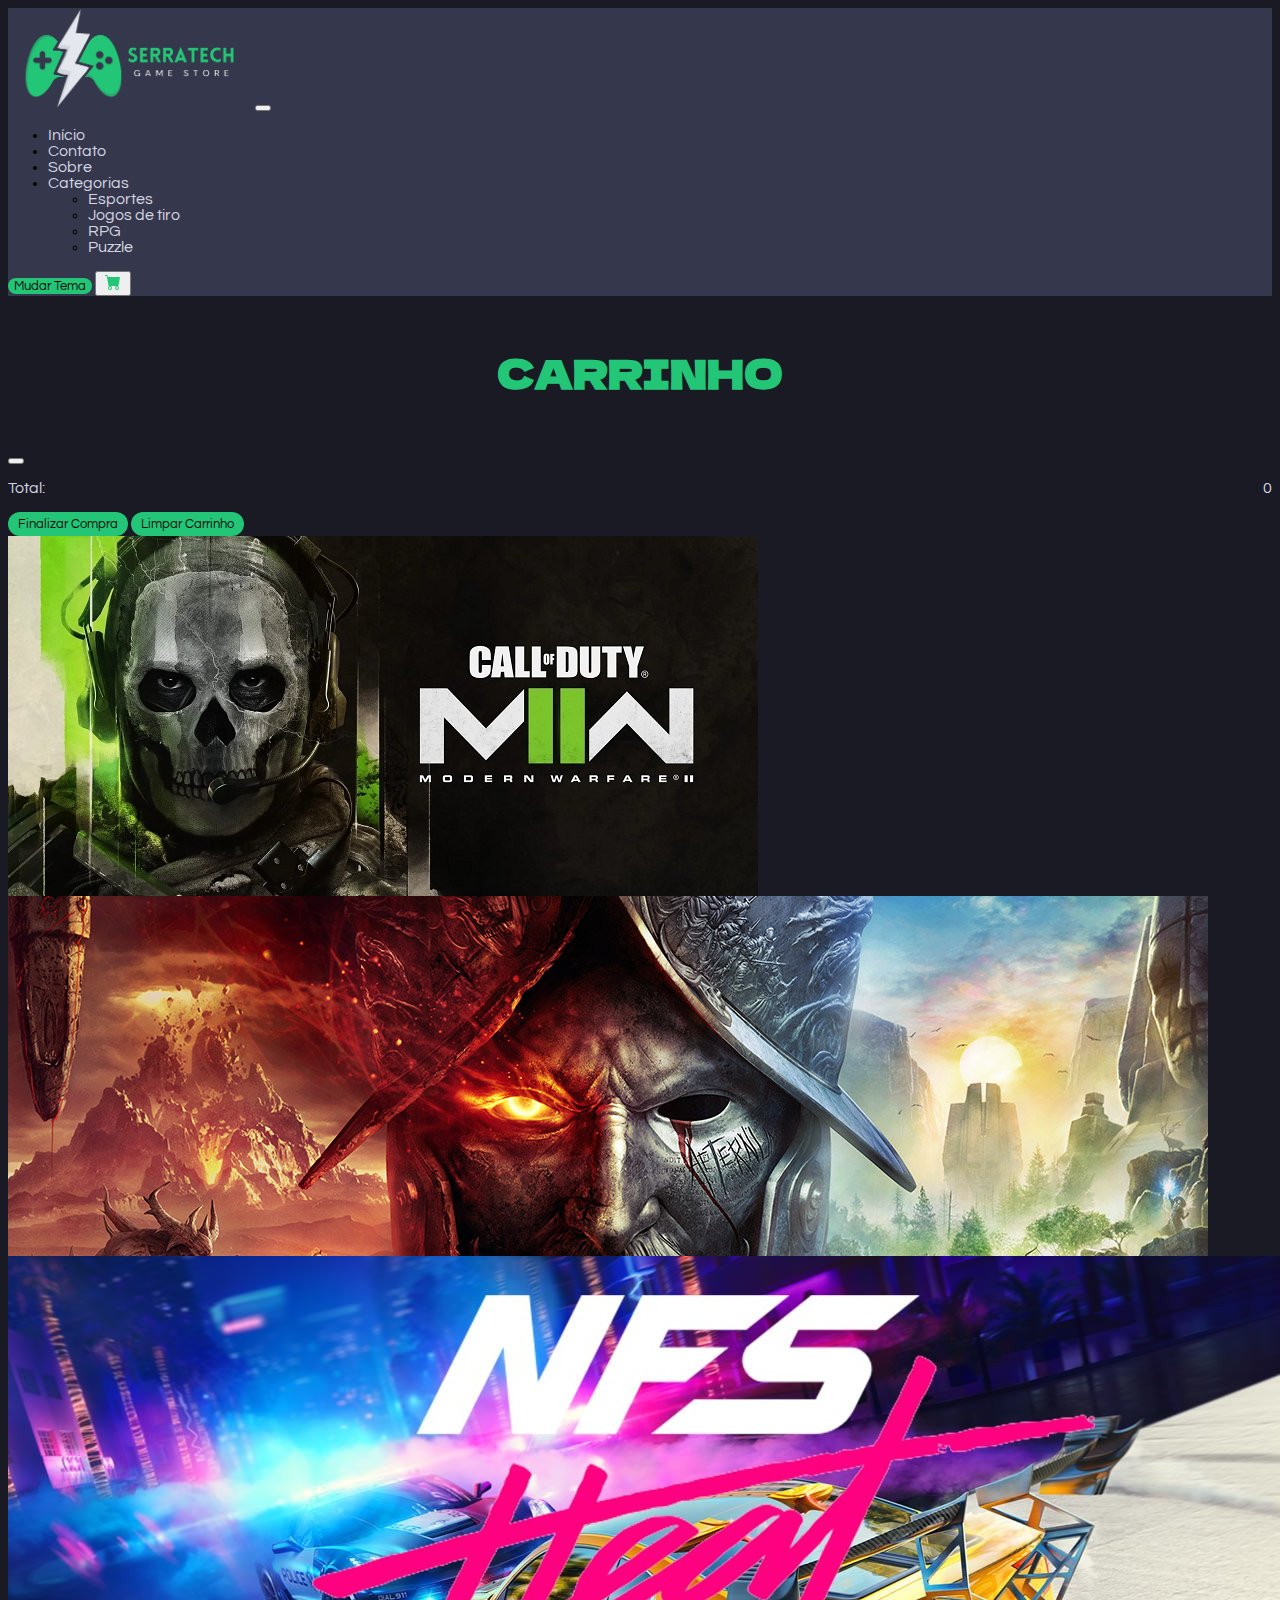
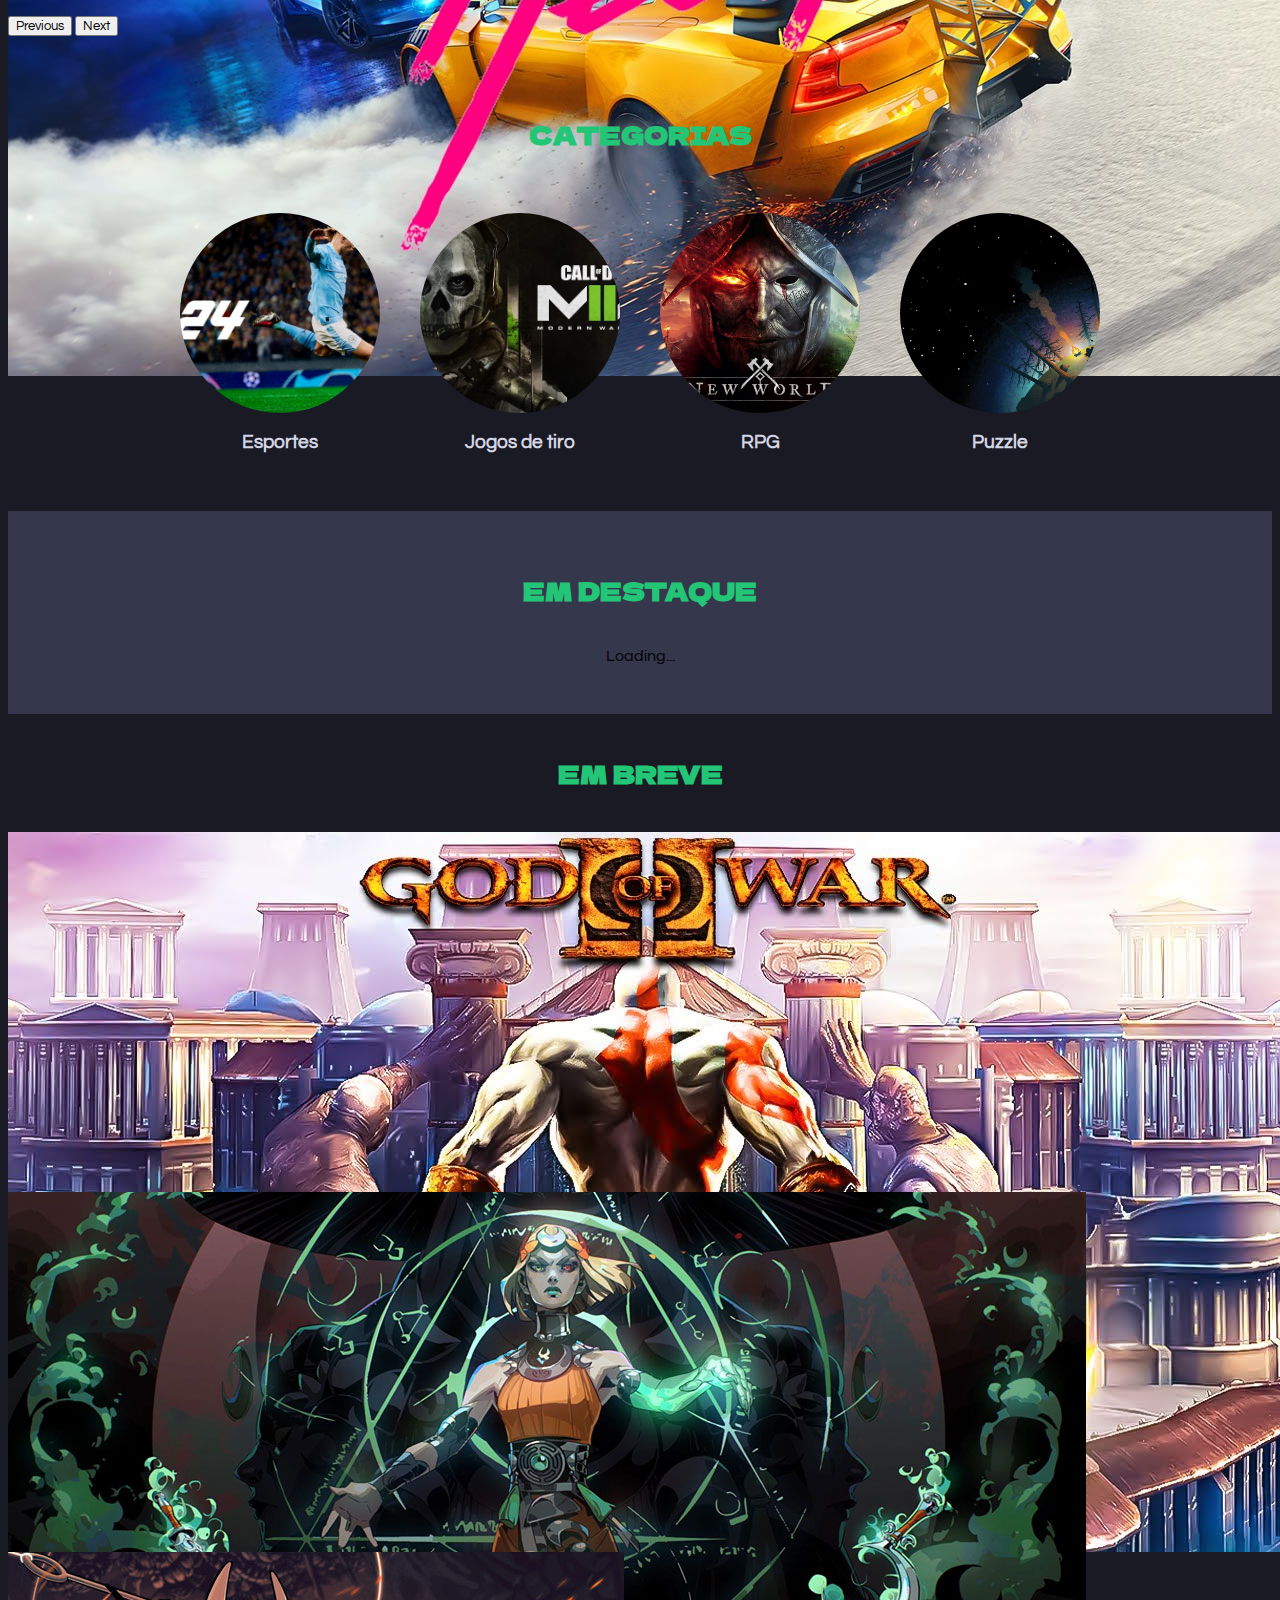
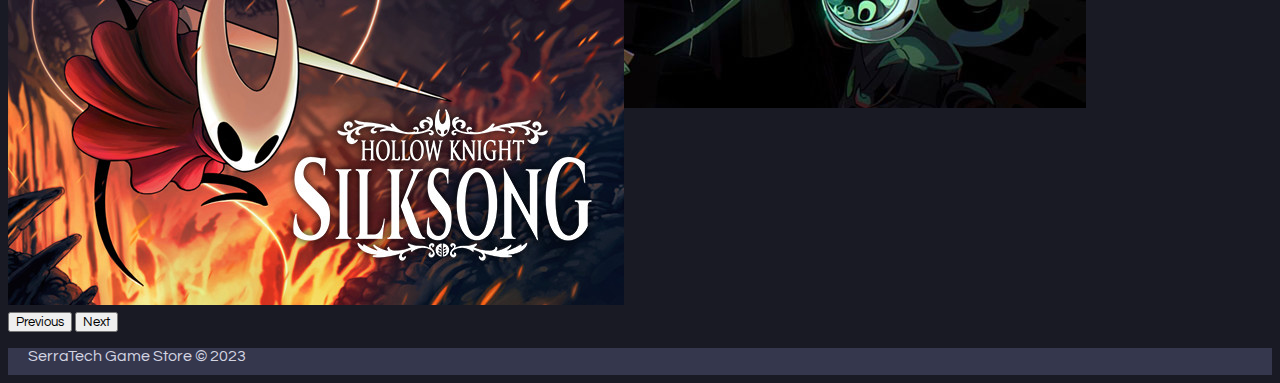
==== commit a24109e0: "Logo, nova categoria e outras alterações" ====
--- a/index.html
+++ b/index.html
@@ -3,7 +3,7 @@
   <head>
     <meta charset="utf-8" />
     <meta name="viewport" content="width=device-width, initial-scale=1" />
-    <title>Jogo</title>
+    <title>SerraTech Game Store</title>
     <link
       href="https://cdn.jsdelivr.net/npm/bootstrap@5.3.2/dist/css/bootstrap.min.css"
       rel="stylesheet"
@@ -21,9 +21,9 @@
     <link rel="stylesheet" href="css/inicio.css" />
   </head>
   <body>
-    <nav class="navbar navbar-expand-lg">
+    <nav class="navbar navbar-expand-lg position-sticky" >
       <div class="container-fluid">
-        <a class="navbar-brand" href="index.html">SerraTech Games</a>
+        <a class="navbar-brand" href="index.html"><img id="logo" src="img/logo.png" alt=""></a>
         <button
           class="navbar-toggler"
           type="button"
@@ -67,7 +67,8 @@
                     >Jogos de tiro</a
                   >
                 </li>
-                <li><a class="dropdown-item" href="mmorpg.html">MMORPG</a></li>
+                <li><a class="dropdown-item" href="mmorpg.html">RPG</a></li>
+                <li><a class="dropdown-item" href="puzzle.html">Puzzle</a></li>
               </ul>
             </li>
           </ul>
@@ -114,13 +115,13 @@
       <div class="carousel-inner">
         <div class="carousel-item active">
           <img
-            src="img/god-of-war-2-carrossel.jpg"
+            src="img/tiro.jpg"
             class="d-block w-100"
             alt="..."
           />
         </div>
         <div class="carousel-item">
-          <img src="img/fifa-carrossel.jpeg" class="d-block w-100" alt="..." />
+          <img src="img/rpg.jpg" class="d-block w-100" alt="..." />
         </div>
         <div class="carousel-item">
           <img src="img/nfs-carrossel.jpg" class="d-block w-100" alt="..." />
@@ -145,25 +146,32 @@
         <span class="visually-hidden">Next</span>
       </button>
     </div>
-    <section>
+    <section id="categorias">
       <h2>Categorias</h2>
-      <div class="row" id="categorias">
-        <div class="categoria">
+      <div class="container text-center">
+        <div class="row" id="destaques-container">
+          <div class="categoria">
           <a href="esporte.html">
-            <div class="img-categoria"></div>
-            <h3>Esporte</h3>
+            <div class="img-categoria" id="img-esportes"></div>
+            <h3>Esportes</h3>
           </a>
         </div>
         <div class="categoria">
           <a href="jogosdetiro.html">
-            <div class="img-categoria"></div>
+            <div class="img-categoria" id="img-tiro"></div>
             <h3>Jogos de tiro</h3></a
           >
         </div>
         <div class="categoria">
           <a href="mmorpg.html">
-            <div class="img-categoria"></div>
-            <h3>MMORPG</h3></a
+            <div class="img-categoria" id="img-rpg"></div>
+            <h3>RPG</h3></a
+          >
+        </div>
+        <div class="categoria">
+          <a href="puzzle.html">
+            <div class="img-categoria" id="img-puzzle"></div>
+            <h3>Puzzle</h3></a
           >
         </div>
       </div>
@@ -222,7 +230,7 @@
     </section>
 
     <footer>
-      <p>SerraTech Games © 2023</p>
+      <p>SerraTech Game Store © 2023</p>
     </footer>
     <script
       src="https://cdn.jsdelivr.net/npm/bootstrap@5.3.2/dist/js/bootstrap.bundle.min.js"
--- a/css/style.css
+++ b/css/style.css
@@ -19,6 +19,8 @@
 
 nav {
   background-color: var(--cor2);
+  top: 0;
+  z-index: 2;
 }
 
 #navbarSupportedContent ul li a {
@@ -62,7 +64,7 @@
   text-align: left;
 }
 
-#categoria, .container1{
+.categorias, .container1{
   min-height: 91vh;
 }
 
@@ -79,7 +81,7 @@
   background-color: var(--cor3);
   border-radius: 20px;
   padding: 5px 10px;
-  color: var(--cor4);
+  color: #0f0f0f;
   border: none;
 }
 
@@ -92,5 +94,9 @@
   background-color: var(--cor3);
   border-radius: 20px;
   border: none;
-  color: var(--cor4);
+  color: #0f0f0f;
+}
+
+#logo{
+  height: 100px;
 }--- a/css/inicio.css
+++ b/css/inicio.css
@@ -9,36 +9,63 @@
   height: 40vh;
 }
 
-#categorias {
-  display: grid;
-  grid-template-columns: repeat(
-    auto-fit,
-    minmax(300px, 1fr)
-  ); /* Layout responsivo com Grid */
-  gap: 20px;
-  max-width: 1200px;
-  margin: 0 auto;
-  padding: 20px;
-}
-
 .categoria {
   text-align: center;
+  max-width: min-content;
+  margin: 0 20px;
 }
 
 .categoria a {
   color: var(--cor4);
+  display: inline;
+}
+
+#img-rpg{
+  background-image: url(../img/rpg.jpg);
+}
+
+#img-tiro{
+  background-image: url(../img/tiro.jpg);
+}
+
+#img-esportes{
+  background-image: url(../img/esportes.png);
+}
+
+#img-puzzle{
+  background-image: url(../img/puzzle.jpg);
 }
 
 .img-categoria {
   width: 200px;
   height: 200px;
   border-radius: 50%;
-  background-image: url(../img/fifa24.webp);
   background-size: cover;
-  margin: 20px auto;
+  background-position: center;
+  margin: 20px 0;
+}
+
+.img-categoria:hover{
+  transition: ease .5s;
+  transform: scale(1.1);
+  box-shadow: var(--cor4) 0 0 20px;
+}
+
+a:hover h3{
+  transition: ease .5s;
+  color: var(--cor3);
 }
 
 #destaques {
   background-color: var(--cor2);
   padding: 20px 0 50px 0;
 }
+
+#categorias{
+  padding: 40px 10vw;
+}
+
+.carousel-item {
+  align-items: center;
+
+}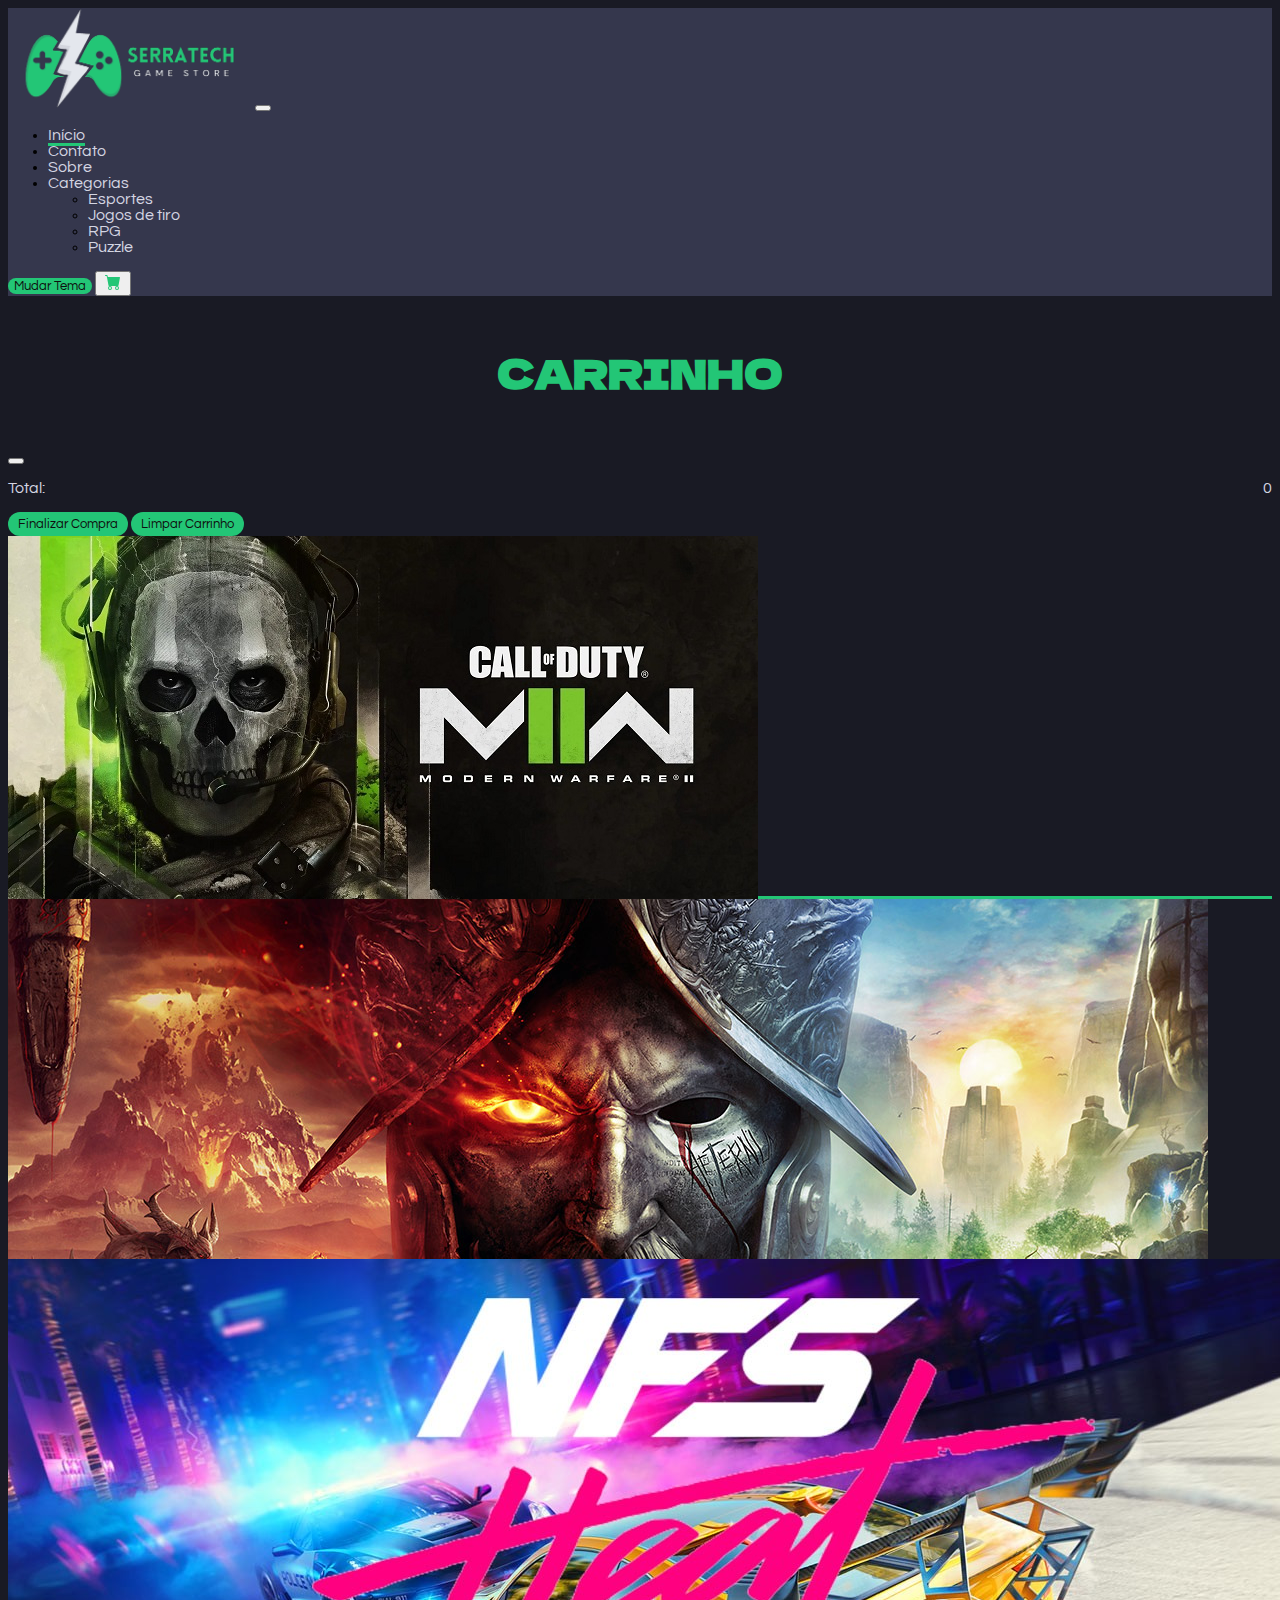
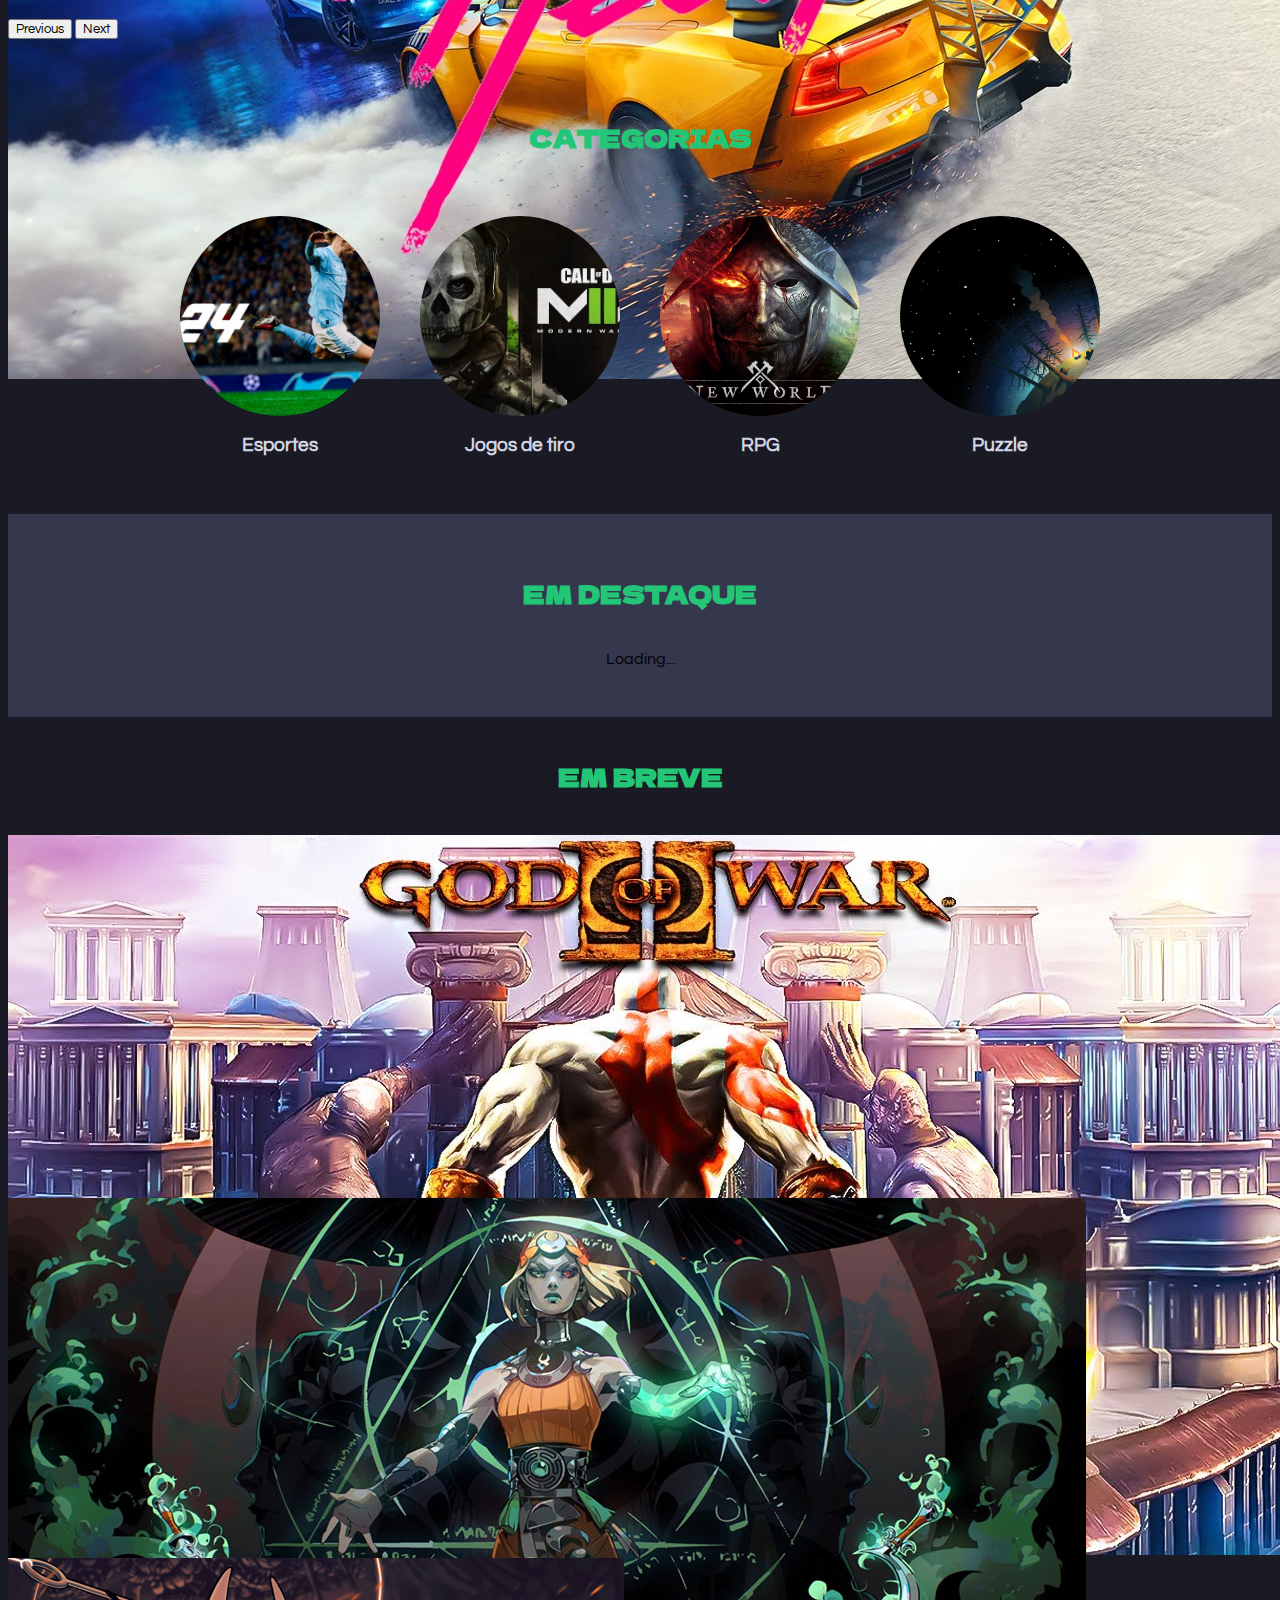
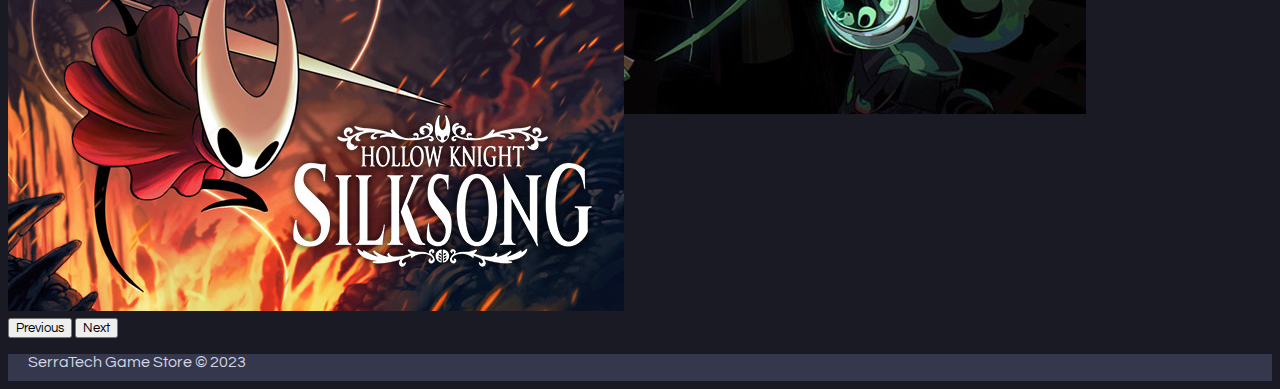
==== commit 62ae0fab: "pasta js" ====
--- a/index.html
+++ b/index.html
@@ -237,7 +237,7 @@
       integrity="sha384-C6RzsynM9kWDrMNeT87bh95OGNyZPhcTNXj1NW7RuBCsyN/o0jlpcV8Qyq46cDfL"
       crossorigin="anonymous"
     ></script>
-    <script src="script.js"></script>
-    <script src="carrinho.js"></script>
+    <script src="js/script.js"></script>
+    <script src="js/carrinho.js"></script>
   </body>
 </html>
--- a/css/style.css
+++ b/css/style.css
@@ -99,4 +99,9 @@
 
 #logo{
   height: 100px;
+}
+
+.active{
+  transition: ease .5s;
+  border-bottom: var(--cor3) solid;
 }--- a/css/inicio.css
+++ b/css/inicio.css
@@ -63,9 +63,4 @@
 
 #categorias{
   padding: 40px 10vw;
-}
-
-.carousel-item {
-  align-items: center;
-
 }